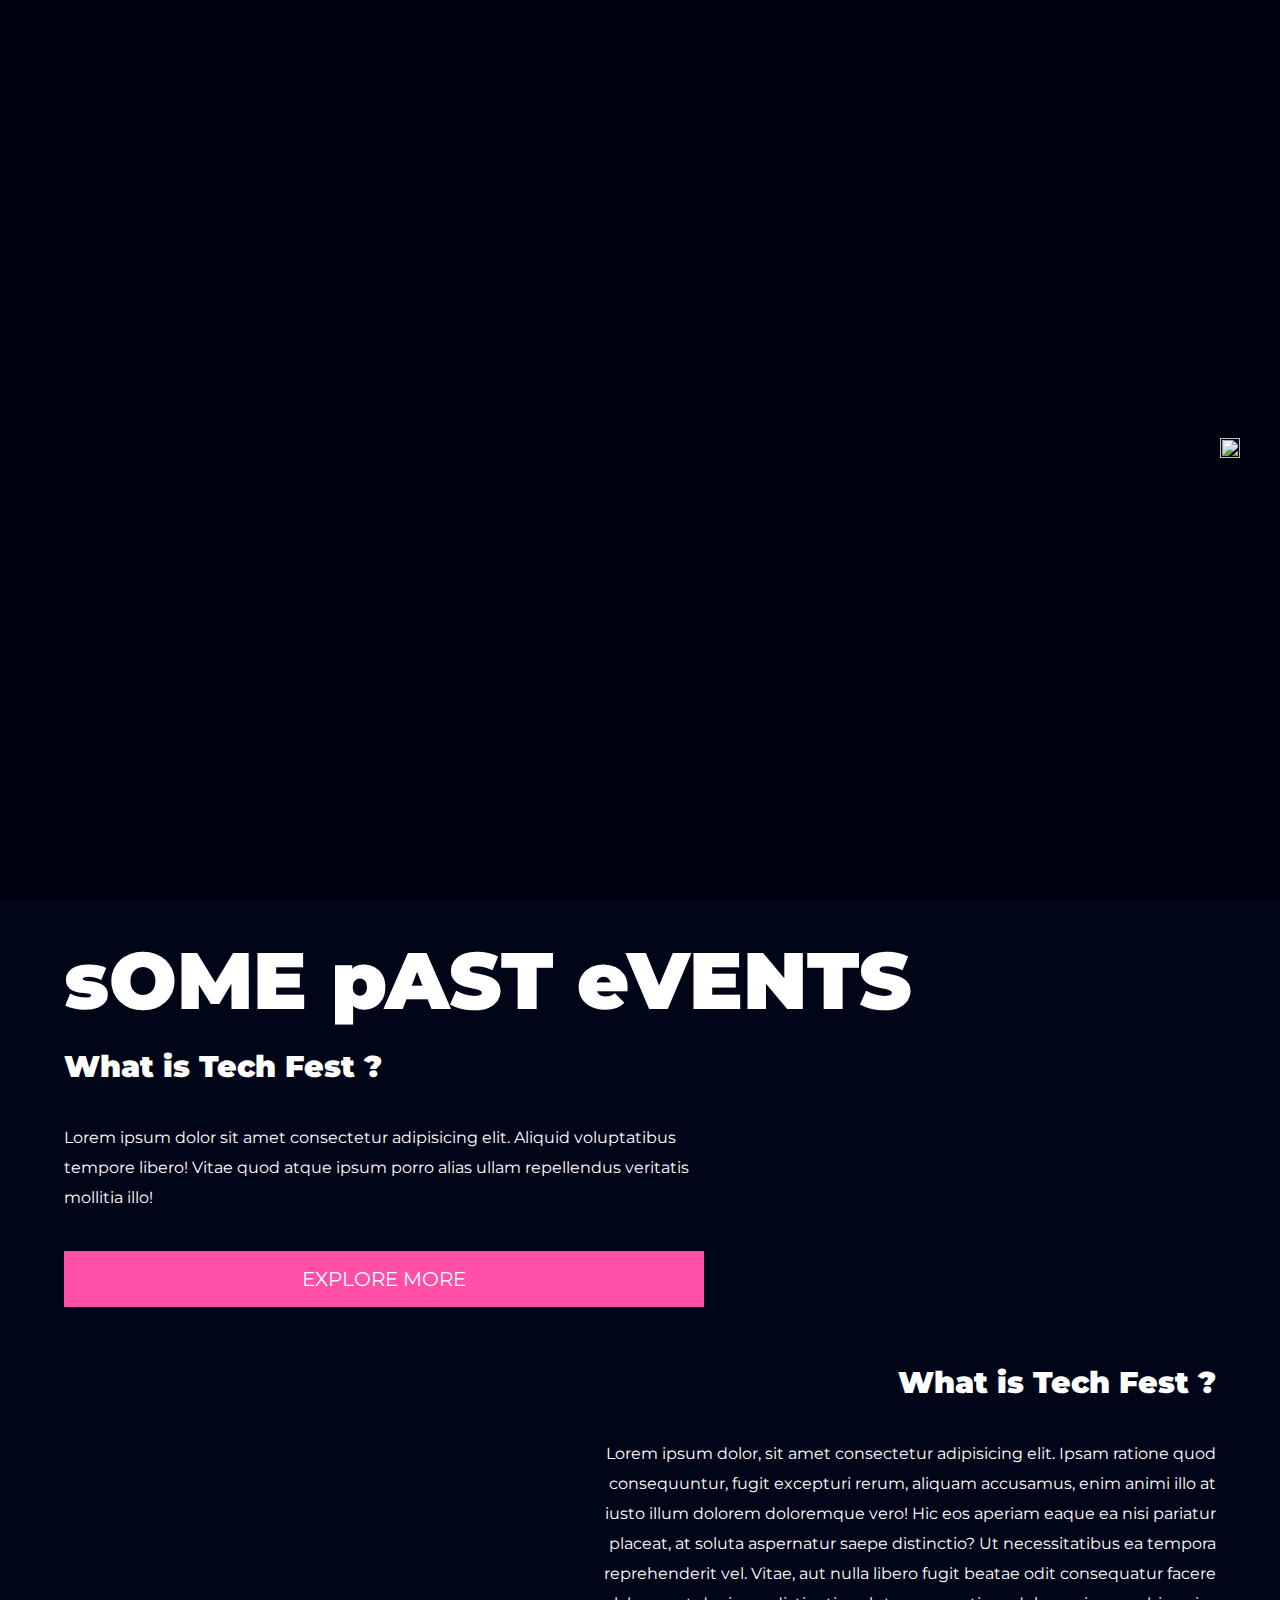
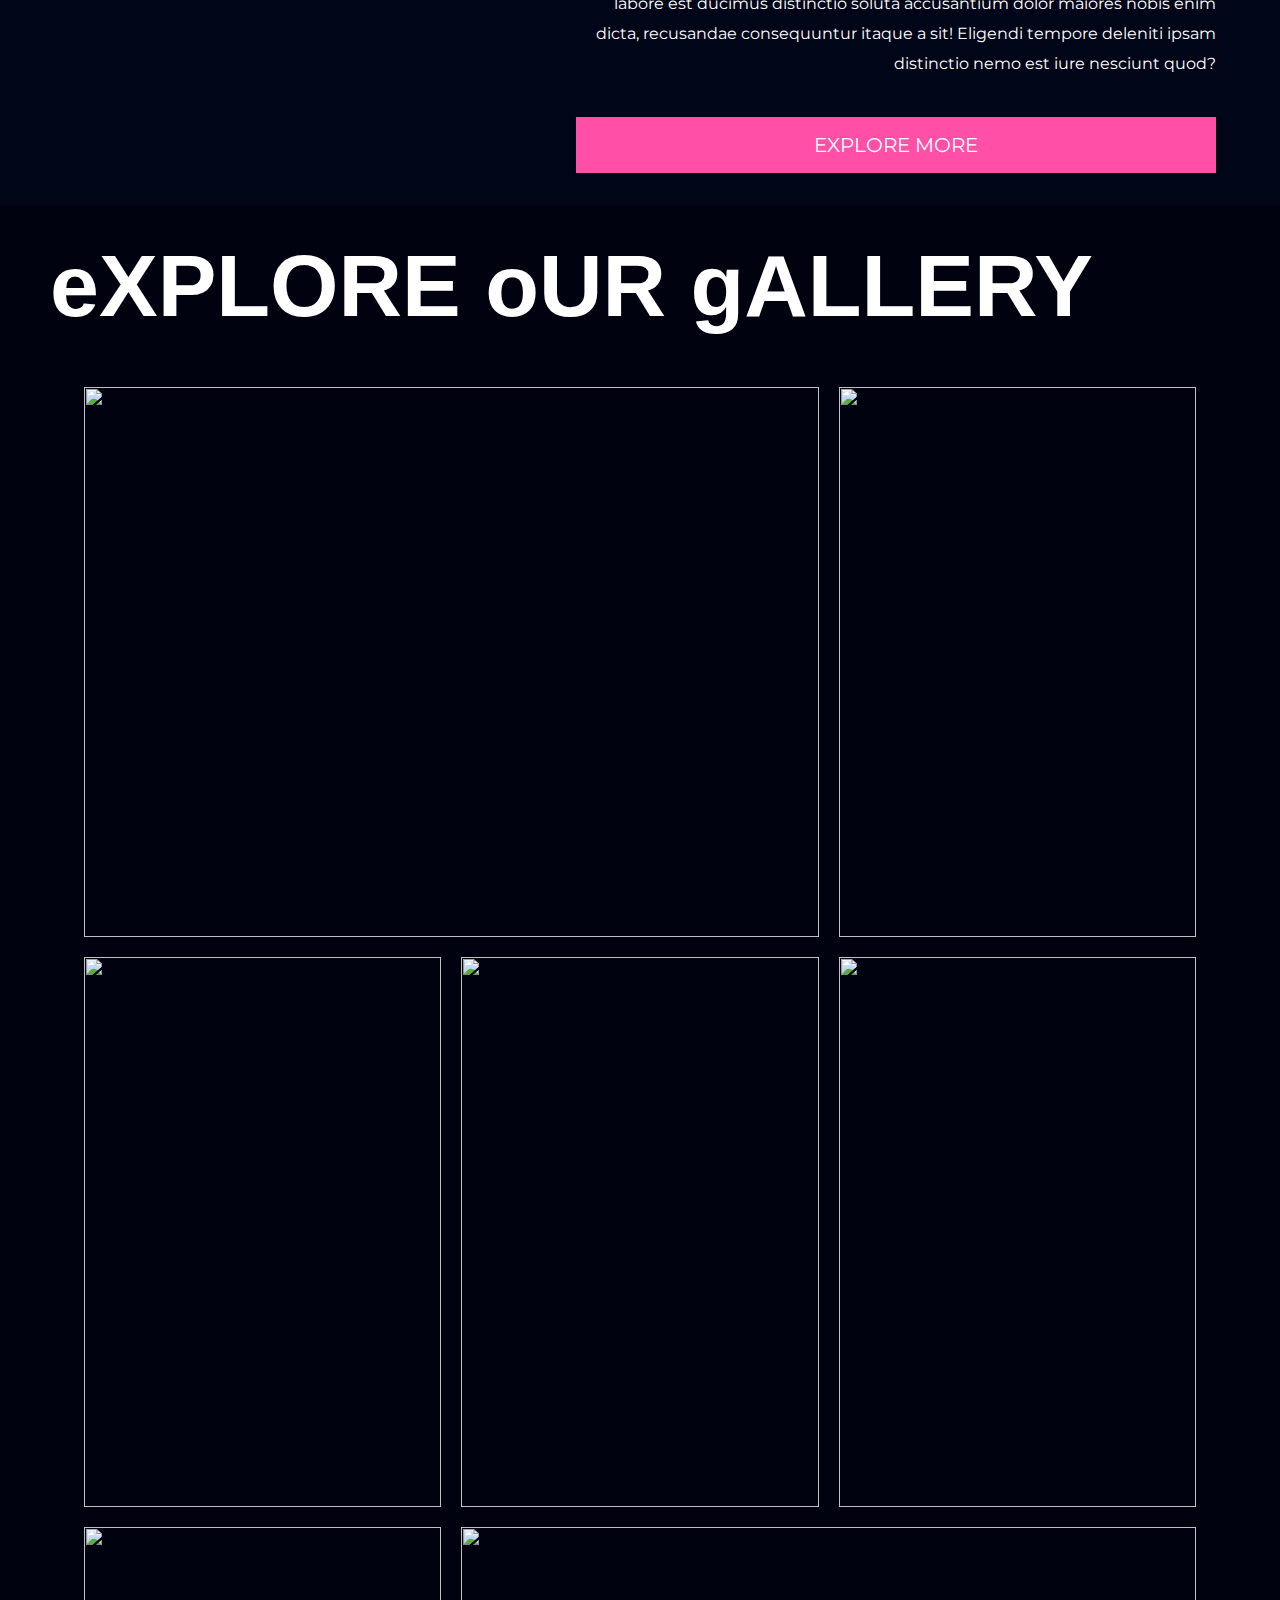
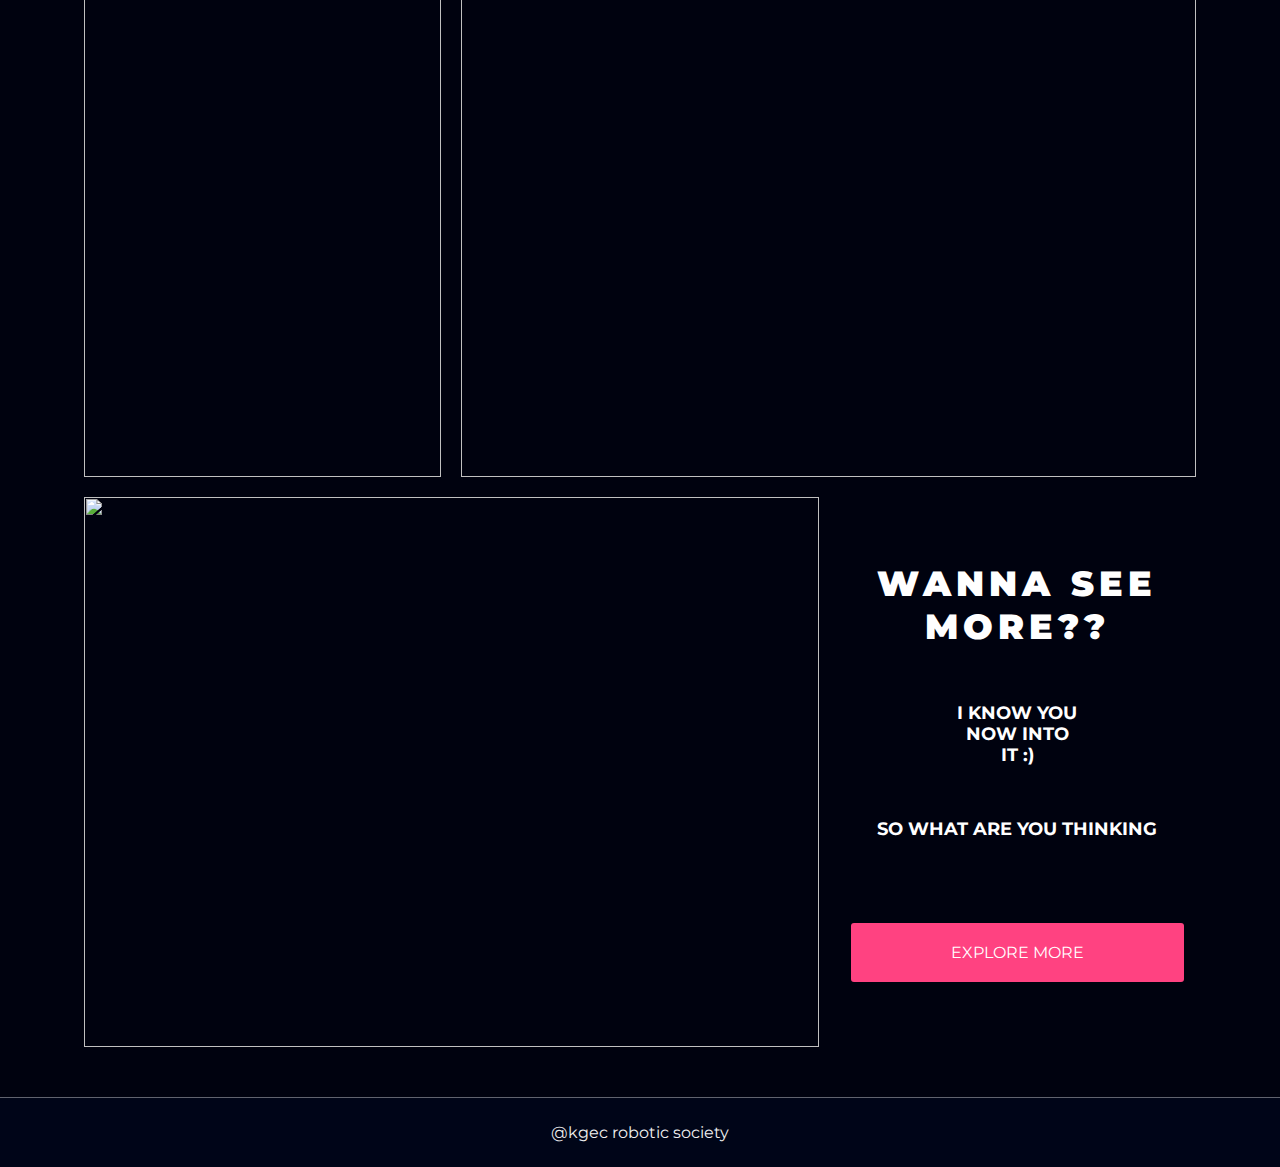
==== index.html @ 815d46ba "Fixed responsive issue, Button styling and footer" ====
<!DOCTYPE html>
<html lang="en">
  <head>
    <meta charset="UTF-8" />
    <meta http-equiv="X-UA-Compatible" content="IE=edge" />
    <meta name="viewport" content="width=device-width, initial-scale=1.0" />
    <link rel="stylesheet" href="./mid/style.css" />
    <!-- <link rel="stylesheet" href="../gallery/gallery.css" /> -->
    <link rel="stylesheet" href="./hero/hero.css" />
    <title>TechFest</title>
  </head>

  <body>
    <main>
      <section class="hero-container">
        <h1 class="hero-title hero-heading">TECHFEST</h1>
        <div class="hero-img-div">
          <img
            src="https://raw.githubusercontent.com/KGEC-Robotics-Society/assets/main/gallery/techfest-images/Image1.jpg"
            alt=""
          />
        </div>
        <div class="slider-text-container">
          <h1 class="slider-text hero-heading">
            <span>EXPLORATION</span><span>EXECUTI0N</span>
          </h1>
        </div>
      </section>
      <section class="tf-past-events">
        <header class="tf-past-events-header">sOME pAST eVENTS</header>
        <br />
        <div class="tf-past-events-box">
          <div class="tf-past-events-text-box">
            <div class="text-box-header">What is Tech Fest ?</div>
            <br /><br />
            <div class="text-box-write-up">
              Lorem ipsum dolor sit amet consectetur adipisicing elit. Aliquid
              voluptatibus tempore libero! Vitae quod atque ipsum porro alias
              ullam repellendus veritatis mollitia illo!
            </div>
            <br /><br />
            <div class="text-box-cta">
              <a href="">
                <button class="cta-btn">EXPLORE MORE</button>
              </a>
            </div>
          </div>
          <div class="tf-past-events-img parallax1">
            <img
              src="https://raw.githubusercontent.com/KGEC-Robotics-Society/assets/main/gallery/techfest-images/Image2.jpg"
              alt=""
            />
          </div>
        </div>
        <br /><br /><br />
        <div class="tf-past-events-box">
          <div class="tf-past-events-img parallax2">
            <img
              src="https://raw.githubusercontent.com/KGEC-Robotics-Society/assets/main/gallery/techfest-images/Image3.jpg"
              alt=""
            />
          </div>
          <br />
          <div class="tf-past-events-text-box right" id="align">
            <div class="text-box-header">What is Tech Fest ?</div>
            <br /><br />
            <div class="text-box-write-up">
              Lorem ipsum dolor, sit amet consectetur adipisicing elit. Ipsam
              ratione quod consequuntur, fugit excepturi rerum, aliquam
              accusamus, enim animi illo at iusto illum dolorem doloremque vero!
              Hic eos aperiam eaque ea nisi pariatur placeat, at soluta
              aspernatur saepe distinctio? Ut necessitatibus ea tempora
              reprehenderit vel. Vitae, aut nulla libero fugit beatae odit
              consequatur facere labore est ducimus distinctio soluta
              accusantium dolor maiores nobis enim dicta, recusandae
              consequuntur itaque a sit! Eligendi tempore deleniti ipsam
              distinctio nemo est iure nesciunt quod?
            </div>
            <br /><br />
            <div class="text-box-cta">
              <a href="">
                <button class="cta-btn">EXPLORE MORE</button>
              </a>
            </div>
          </div>
        </div>
      </section>
      <section class="tf-gallery-section">
        <h1 class="tf-gallery-heading">eXPLORE oUR gALLERY</h1>
        <div class="tf-gallery">
          <div class="tf-gallery-container" id="img1">
            <img
              src="https://github.com/KGEC-Robotics-Society/assets/blob/main/gallery/techfest-images/Image4.jpg?raw=true"
              alt=""
            />
          </div>
          <div class="tf-gallery-container">
            <img
              src="https://github.com/KGEC-Robotics-Society/assets/blob/main/gallery/techfest-images/Image5.jpg?raw=true"
              alt=""
            />
          </div>
          <div class="tf-gallery-container">
            <img
              src="https://github.com/KGEC-Robotics-Society/assets/blob/main/gallery/techfest-images/Image6.jpg?raw=true"
              alt=""
            />
          </div>
          <div class="tf-gallery-container">
            <img
              src="https://github.com/KGEC-Robotics-Society/assets/blob/main/gallery/techfest-images/image13.jpg?raw=true"
              alt=""
            />
          </div>
          <div class="tf-gallery-container">
            <img
              src="https://github.com/KGEC-Robotics-Society/assets/blob/main/gallery/techfest-images/Image3.jpg?raw=true"
              alt=""
            />
          </div>
          <div class="tf-gallery-container" id="img6">
            <img
              src="https://github.com/KGEC-Robotics-Society/assets/blob/main/gallery/techfest-images/image15.jpg?raw=true"
              alt=""
            />
          </div>
          <div class="tf-gallery-container" id="img7">
            <img
              src="https://github.com/KGEC-Robotics-Society/assets/blob/main/gallery/techfest-images/Image10.jpg?raw=true"
              alt=""
            />
          </div>
          <div class="tf-gallery-container" id="img8">
            <img
              src="https://github.com/KGEC-Robotics-Society/assets/blob/main/gallery/techfest-images/Image12.jpg?raw=true"
              alt=""
            />
          </div>
          <div class="tf-gallery-container" id="explore-more">
            <h2>WANNA SEE MORE??</h2>
            <p>I KNOW YOU<br />NOW INTO<br />IT :)</p>
            <p>SO WHAT ARE YOU THINKING</p>
            <a href="#">
              <button class="btn">EXPLORE MORE</button>
            </a>
            <!-- <a href="#" class="btn">EXPLORE MORE</a> -->
          </div>
        </div>
      </section>
      <footer>
        <div class="footer_content">@kgec robotic society</div>
      </footer>
    </main>
    <script>
      const tfBox = document.getElementById("align");

      function alignment(elem) {
        if (elem.matches) {
          tfBox.classList.remove("right");
        } else {
          tfBox.classList.add("right");
        }
      }

      elem = window.matchMedia("(max-width: 540px)");
      alignment(elem);
      elem.addListener(alignment);

      // parallax scrolling effect
      window.addEventListener("scroll", () => {
        const parallax1 = document.querySelector(".parallax1");
        const parallax2 = document.querySelector(".parallax2");
        // const parallax3 = document.querySelector(".parallax3");

        let scrollposition = window.pageYOffset;
        // console.log(scrollposition);

        parallax1.style.transform =
          "translateY(-" + scrollposition * 0.5 + "px)";

        parallax2.style.transform =
          "translateY(-" + scrollposition * 0.3 + "px)";
        // parallax3.style.transform =
        //   "translateY(-" + scrollposition * 0.8 + "px)";
      });
    </script>
  </body>
</html>
---- mid/style.css ----
@import url('https://fonts.googleapis.com/css2?family=Montserrat:ital,wght@0,100;0,200;0,300;0,400;0,500;0,600;0,700;0,800;0,900;1,100;1,200;1,300;1,400;1,500;1,600;1,700;1,800;1,900&display=swap');

*,
*::before,
*::after{
    margin: 0;
    padding: 0;
    box-sizing: border-box;
    font-family: 'Montserrat', sans-serif;
    -webkit-tap-highlight-color: transparent;

}


.tf-past-events{
    display: flex;
    flex-direction: column;
    justify-content: center;
    align-items: center;
    background-color: rgb(0, 5, 24);
    padding: 2rem;
}

.tf-past-events-header{
    font-size: 5rem;
    align-self: flex-start;
    color: #ffffff;
    font-weight: 900;
    margin-left: 2rem;
}

.tf-past-events-box{
    display: flex;
    justify-content: space-between;
    align-items: flex-start;
    width: 100%;
    height: 100%;
}

.tf-past-events-img img{
    width: 85%;
    margin-left:2rem ;
    transform: translateY(50vh);
}
.image2{
    transform: translateY(50vh);
}


.tf-past-events-text-box{
    margin:0 2rem;
    display: flex;
    flex-direction: column;
    justify-content: flex-start;
    width: 50vw;
    
}

.text-box-header{
    color: #ffffff;
    font-size: 30px;
    font-weight: 900;
}

.text-box-write-up{
    width: 100%;
    font-size: 16px;
    color: #ffffff;
    line-height: 30px;

}

.cta-btn{
    width: 100%;
    height: 3.5rem;
    background-color: #ff4fa7;
    outline: none;
    border: none;
    cursor: pointer;
    color: #ffffff;
    font-size: 20px;
    transition: 0.3s;
    z-index: 1000;
}
.cta-btn:hover{
    background-color: #f0f0f0;
    color: #01071d;
    
}

.right{
    text-align: end;
}


@media screen and (max-width:1023px) {
    .tf-past-events-box{
        flex-wrap: wrap;
    }
    .tf-past-events-text-box{
        width: 70vw;
    }
}

@media screen and (max-width:540px) {
    .tf-past-events-img img{
        width: 70vw;        
    }
    .tf-past-events-header{
        font-size: 3rem;
    }
    .text-box-header{
        font-size: 30px;
    }
    .text-box-write-up{
        font-size: 20px;
        width: 100%;
    }
    .cta-btn{
        font-size: 16px;
    }
    .tf-past-events-header{
        margin-left: 5px;
    }
    .tf-past-events-text-box{
        margin:2rem  5px;
        padding: 0;
    }
    
.tf-past-events-img img{
    transform: translateY(100vh);
}
.image2{
    transform: translateY(-100vh);
}
    .tf-past-events-img img{
        width:90%;
        margin-left:5px ;
    }
    .right{
        text-align: end;
        margin-right: 15px;
        
    }
}

/* gallery section */

/* * {
    margin: 0;
    padding: 0;
    box-sizing: border-box;
    background-color: black;
}

body {
    margin: 0;
    padding: 0;
    position: relative;
} */

.gallery_section{
   
    /* transform: translateY(-7rem); */
    padding-top: 3rem;
    background-color: rgb(0, 5, 24);
}

/* .tf-gallery-heading {
   margin-left: 5.5rem;
   text-align: left;
} */

.tf-gallery-heading {
    justify-content: center;
    color: white;
    font-size: 5.5rem;
    text-align: left;
    padding: 30px 50px 0px;
    font-family: sans-serif;
    letter-spacing: normal;
    font-weight: 900;
}

.tf-gallery {
    margin: 0 auto;
    width: 100%;
    max-width: 90%;
    padding: 50px 20px;
    display: grid;
    grid-template-columns: repeat(auto-fit, minmax(330px, 1fr));
    grid-auto-rows: 550px;
    grid-auto-flow: dense;
    grid-gap: 20px;
    overflow: hidden;

}

.tf-gallery-container {
    position: relative;
}

.tf-gallery .tf-gallery-container {
    overflow: hidden;
}

.tf-gallery .tf-gallery-container img {
    width: 100%;
    height: 100%;
    object-fit: cover;
    transition: all 0.5s ease-in-out;
}

.tf-gallery .tf-gallery-container:hover img {
    transform: scale(1.04);
}



#explore-more {
    display: flex;
    justify-content: center;
    align-items: center;
    color: white;
    flex-direction: column;
    font-family: sans-serif;
    margin: auto;
}

#explore-more h2 {
    letter-spacing: 5px;
    font-weight: 900;
    font-size: 2.2rem;
    text-align: center;
}

#explore-more p {
    text-align: center;
    padding: 15% 0 0;
    font-size: 1.1rem;
    font-weight: bold;
}

#explore-more .btn {
    color: white;
    background-color: rgb(255, 66, 129);
    text-decoration: none;
    padding: 20px 100px;
    margin-top: 25%;
    transition: all 0.3s ease;
    font-size: 1rem;
    border: none;
    border-radius: 3px;
}

#explore-more .btn:hover {
    background-color: rgb(202, 49, 100);
    
}

@media (min-width: 1100px) {
    #img1 {
        grid-column-start: 1;
        grid-column-end: 3;
    }

    #img7 {
        grid-column-start: 2;
        grid-column-end: 4;
    }

    #img8 {
        grid-column-start: 1;
        grid-column-end: 3;
    }
}



@media (max-width: 1099px) and (min-width: 800px) {

    #img1,
    #img6,
    #img7,
    #img8,
    #explore-more {
        grid-column-start: 1;
        grid-column-end: 3;
    }
}

@media (max-width: 1200px) {
    .tf-gallery-heading {
        font-size: 3.5rem;
    }
}

@media (max-width: 1100px ) {
    /* .tf-gallery {
        grid-template-columns: repeat(auto-fit, minmax(250px, 1fr));
    } */


    /* #explore-more{
        grid-column-start: 1;
        grid-column-end: 3;
    } */
}

@media (max-width: 1000px) {
    /* .tf-gallery {
        grid-template-columns: repeat(auto-fit, minmax(200px, 1fr));
    } */
    /* #img1 {
        grid-column-start: 1;
        grid-column-end: 4;
    }

    #img7 {
        grid-column-start: 1;
        grid-column-end: 4;
    }

    #img8 {
        grid-column-start: 1;
        grid-column-end: 4;
    } */
}

@media (max-width: 768px) {



    .tf-gallery-heading {
        font-size: 2.5rem;
    }
}
@media (max-width: 420px){
    .tf-gallery{
        grid-template-columns: repeat(auto-fit, minmax(250px, 1fr));
    }
    #explore-more h2 {
        font-size: 2.0rem;
    }
    
    #explore-more p {
        font-size: 0.9rem;
    }
    
    #explore-more .btn {
        padding: 15px 40px;
        font-size: 16px;
    }
}

footer{
    background-color: rgb(0, 5, 24);
    color: #f0f0f0;
    text-align: center;
    height: 70px;
    align-items: center;
    display: flex;
    justify-content: center;
    border-top: 1px solid #f0f0f066;
}
---- gallery/gallery.css ----
* {
    margin: 0;
    padding: 0;
    box-sizing: border-box;
}

body {
    margin: 0;
    padding: 0;
    position: relative;
    background-color: #00020f;
}

.tf-gallery-heading {
    justify-content: center;
    color: white;
    font-size: 5.5rem;
    text-align: center;
    padding: 30px 50px 0px;
    font-family: sans-serif;
    letter-spacing: 13px;
    font-weight: 900;
}

.tf-gallery {
    margin: 0 auto;
    width: 100%;
    max-width: 90%;
    padding: 50px 20px;
    display: grid;
    grid-template-columns: repeat(auto-fit, minmax(330px, 1fr));
    grid-auto-rows: 550px;
    grid-auto-flow: dense;
    grid-gap: 20px;
    overflow: hidden;

}

.tf-gallery-container {
    position: relative;
}

.tf-gallery .tf-gallery-container {}

.tf-gallery .tf-gallery-container img {
    width: 100%;
    height: 100%;
    object-fit: cover;
    transition: all 0.5s ease;
}

.tf-gallery .tf-gallery-container:hover img {
    transform: scale(1.03);
}



#explore-more {
    display: flex;
    justify-content: center;
    align-items: center;
    color: white;
    flex-direction: column;
    font-family: sans-serif;
    margin: auto;
}

#explore-more h2 {
    letter-spacing: 5px;
    font-weight: 900;
    font-size: 2.2rem;
    text-align: center;
}

#explore-more p {
    text-align: center;
    padding: 15% 0 0;
    font-size: 1.1rem;
    font-weight: bold;
}

#explore-more .btn {
    color: white;
    background-color: rgb(255, 66, 129);
    text-decoration: none;
    padding: 20px 100px;
    margin-top: 25%;
    border-radius: 3px;
    transition: all 0.5s ease;
}

#explore-more .btn:hover {
    background-color: rgb(202, 49, 100);
}

@media (min-width: 1100px) {
    #img1 {
        grid-column-start: 1;
        grid-column-end: 3;
    }

    #img7 {
        grid-column-start: 2;
        grid-column-end: 4;
    }

    #img8 {
        grid-column-start: 1;
        grid-column-end: 3;
    }
}



@media (max-width: 1099px) and (min-width: 800px) {

    #img1,
    #img6,
    #img7,
    #img8,
    #explore-more {
        grid-column-start: 1;
        grid-column-end: 3;
    }
}

@media (max-width: 1200px) {
    .tf-gallery-heading {
        font-size: 3.5rem;
    }
}

@media (max-width: 1100px ) {
    /* .tf-gallery {
        grid-template-columns: repeat(auto-fit, minmax(250px, 1fr));
    } */


    /* #explore-more{
        grid-column-start: 1;
        grid-column-end: 3;
    } */
}

@media (max-width: 1000px) {
    /* .tf-gallery {
        grid-template-columns: repeat(auto-fit, minmax(200px, 1fr));
    } */
    /* #img1 {
        grid-column-start: 1;
        grid-column-end: 4;
    }

    #img7 {
        grid-column-start: 1;
        grid-column-end: 4;
    }

    #img8 {
        grid-column-start: 1;
        grid-column-end: 4;
    } */
}

@media (max-width: 768px) {



    .tf-gallery-heading {
        font-size: 2.5rem;
    }
}
---- hero/hero.css ----
@import url("https://fonts.googleapis.com/css2?family=Montserrat:ital,wght@0,200;0,300;0,400;0,500;0,600;0,700;0,800;0,900;1,100&display=swap");
*,
*::before,
*::after {
  margin: 0;
  padding: 0;
  -webkit-box-sizing: border-box;
          box-sizing: border-box;
  -webkit-tap-highlight-color: transparent;
}

body {
  font-family: "Montserrat", sans-serif;
  font-size: 16px;
  background-color: #00020f;
  color: #fff;
  min-height: 100vh;
  width: 100%;
}

.hero-container {
  min-height: 100vh;
  padding: 40px;
  display: -webkit-box;
  display: -ms-flexbox;
  display: flex;
  -webkit-box-align: center;
      -ms-flex-align: center;
          align-items: center;
  position: relative;
  z-index: 1;
  overflow: hidden;
}

.hero-img-div {
  max-width: 924px;
  margin-left: auto;
}

.hero-img-div img {
  width: 100%;
  height: 100%;
  -o-object-fit: cover;
     object-fit: cover;
}

.hero-title {
  width: 0;
  overflow: hidden;
  position: absolute;
  left: 40px;
  z-index: 5;
  font-size: 12vw;
  font-weight: 800;
  letter-spacing: 8px;
  -webkit-animation: animate 6s forwards;
          animation: animate 6s forwards;
  text-align: left;
}

@-webkit-keyframes animate {
  100% {
    width: 100%;
  }
}

@keyframes animate {
  100% {
    width: 100%;
  }
}

.slider-text-container {
  display: inline-block;
  position: absolute;
  bottom: 40px;
  left: 0;
  overflow: hidden;
}

.slider-text {
  -webkit-transform: translateX(-100%);
          transform: translateX(-100%);
  width: 100%;
  font-size: 10vw;
  font-weight: 800;
  letter-spacing: 8px;
  color: transparent;
  -webkit-text-stroke: 2px #a1a2a7;
  -webkit-animation: textSlider 8s linear infinite;
          animation: textSlider 8s linear infinite;
  -webkit-animation-delay: 4s;
          animation-delay: 4s;
  display: inline-block;
}

.slider-text > * {
  font-family: Arial, Helvetica, sans-serif;
}

.slider-text span:first-child {
  margin-right: 72px;
}

@-webkit-keyframes textSlider {
  0% {
    -webkit-transform: translateX(-100%);
            transform: translateX(-100%);
  }
  100% {
    -webkit-transform: translateX(100%);
            transform: translateX(100%);
  }
}

@keyframes textSlider {
  0% {
    -webkit-transform: translateX(-100%);
            transform: translateX(-100%);
  }
  100% {
    -webkit-transform: translateX(100%);
            transform: translateX(100%);
  }
}

@media only screen and (max-width: 768px) {
  .hero-img-div {
    position: absolute;
    top: 0;
    left: 0;
    width: 100%;
    height: 100%;
  }
}

@media only screen and (max-width: 548px) {
  .hero-title {
    left: 24px;
  }
}
/*# sourceMappingURL=hero.css.map */
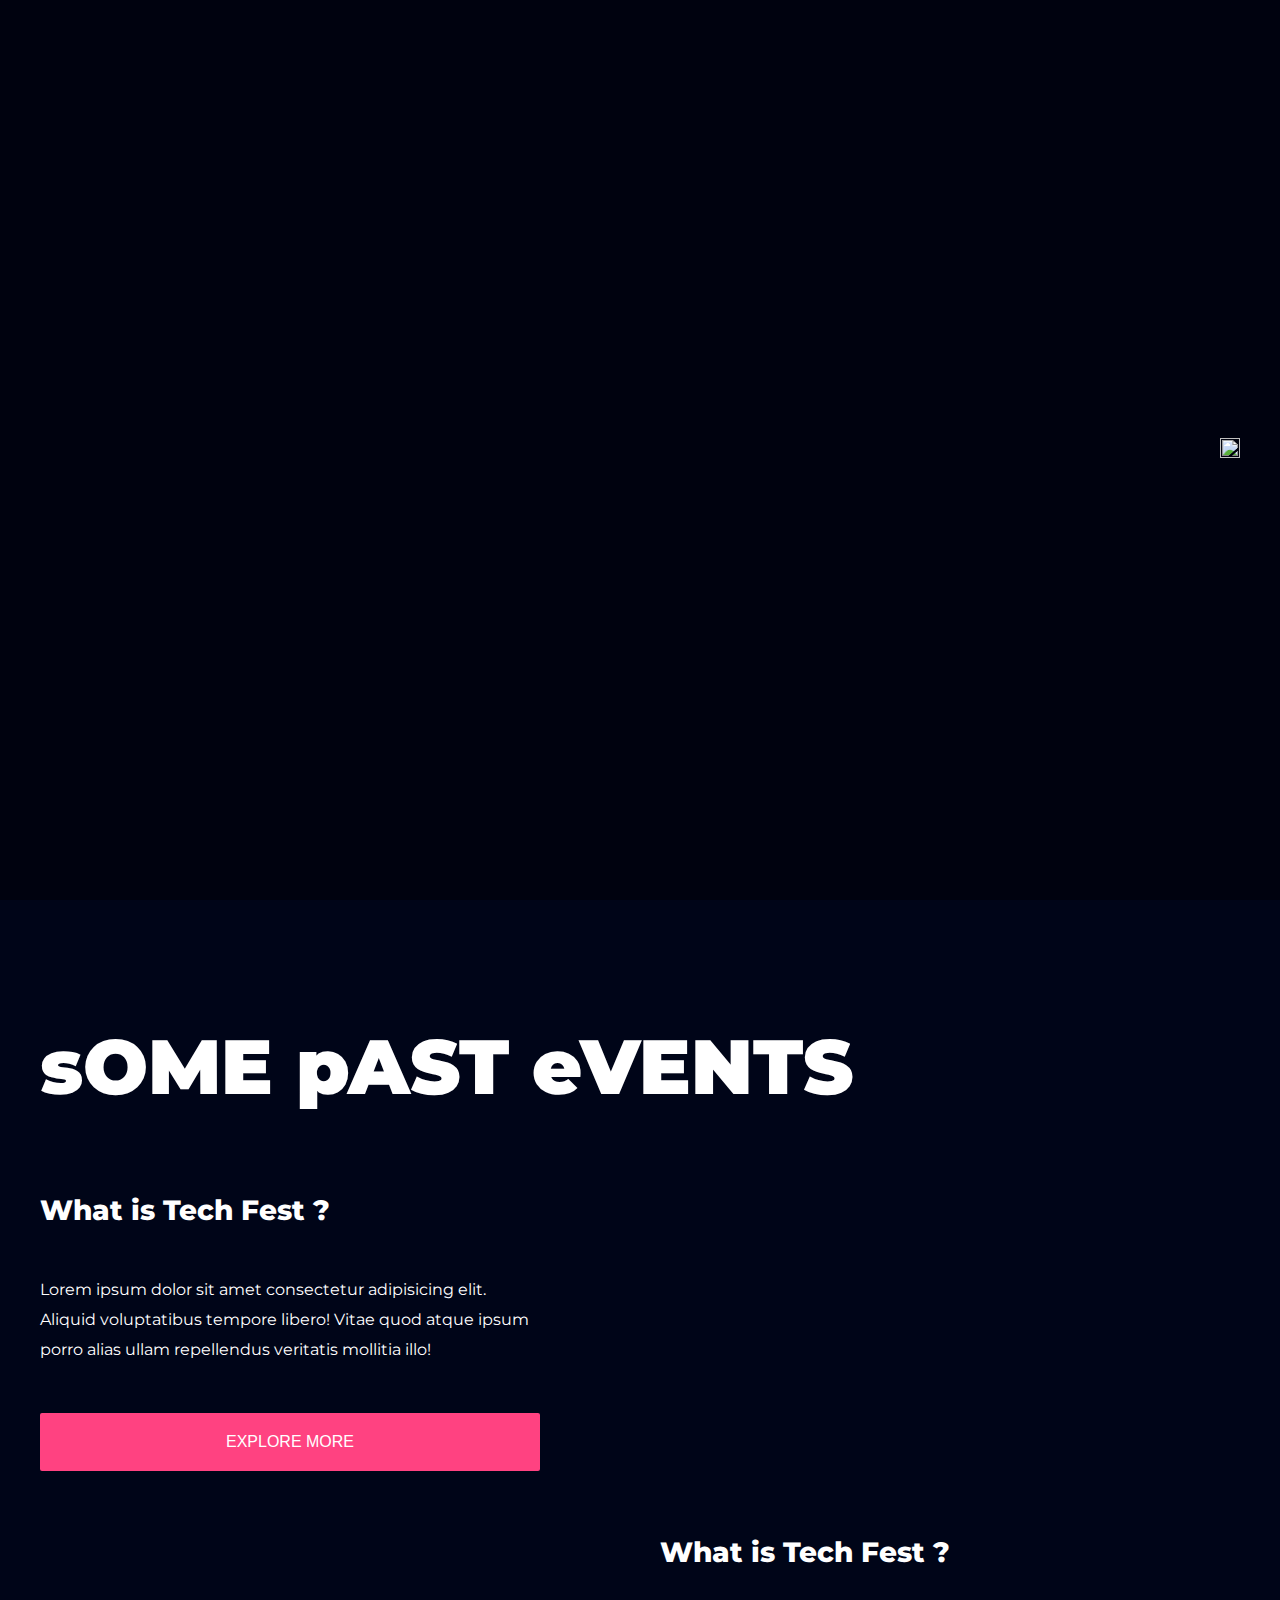
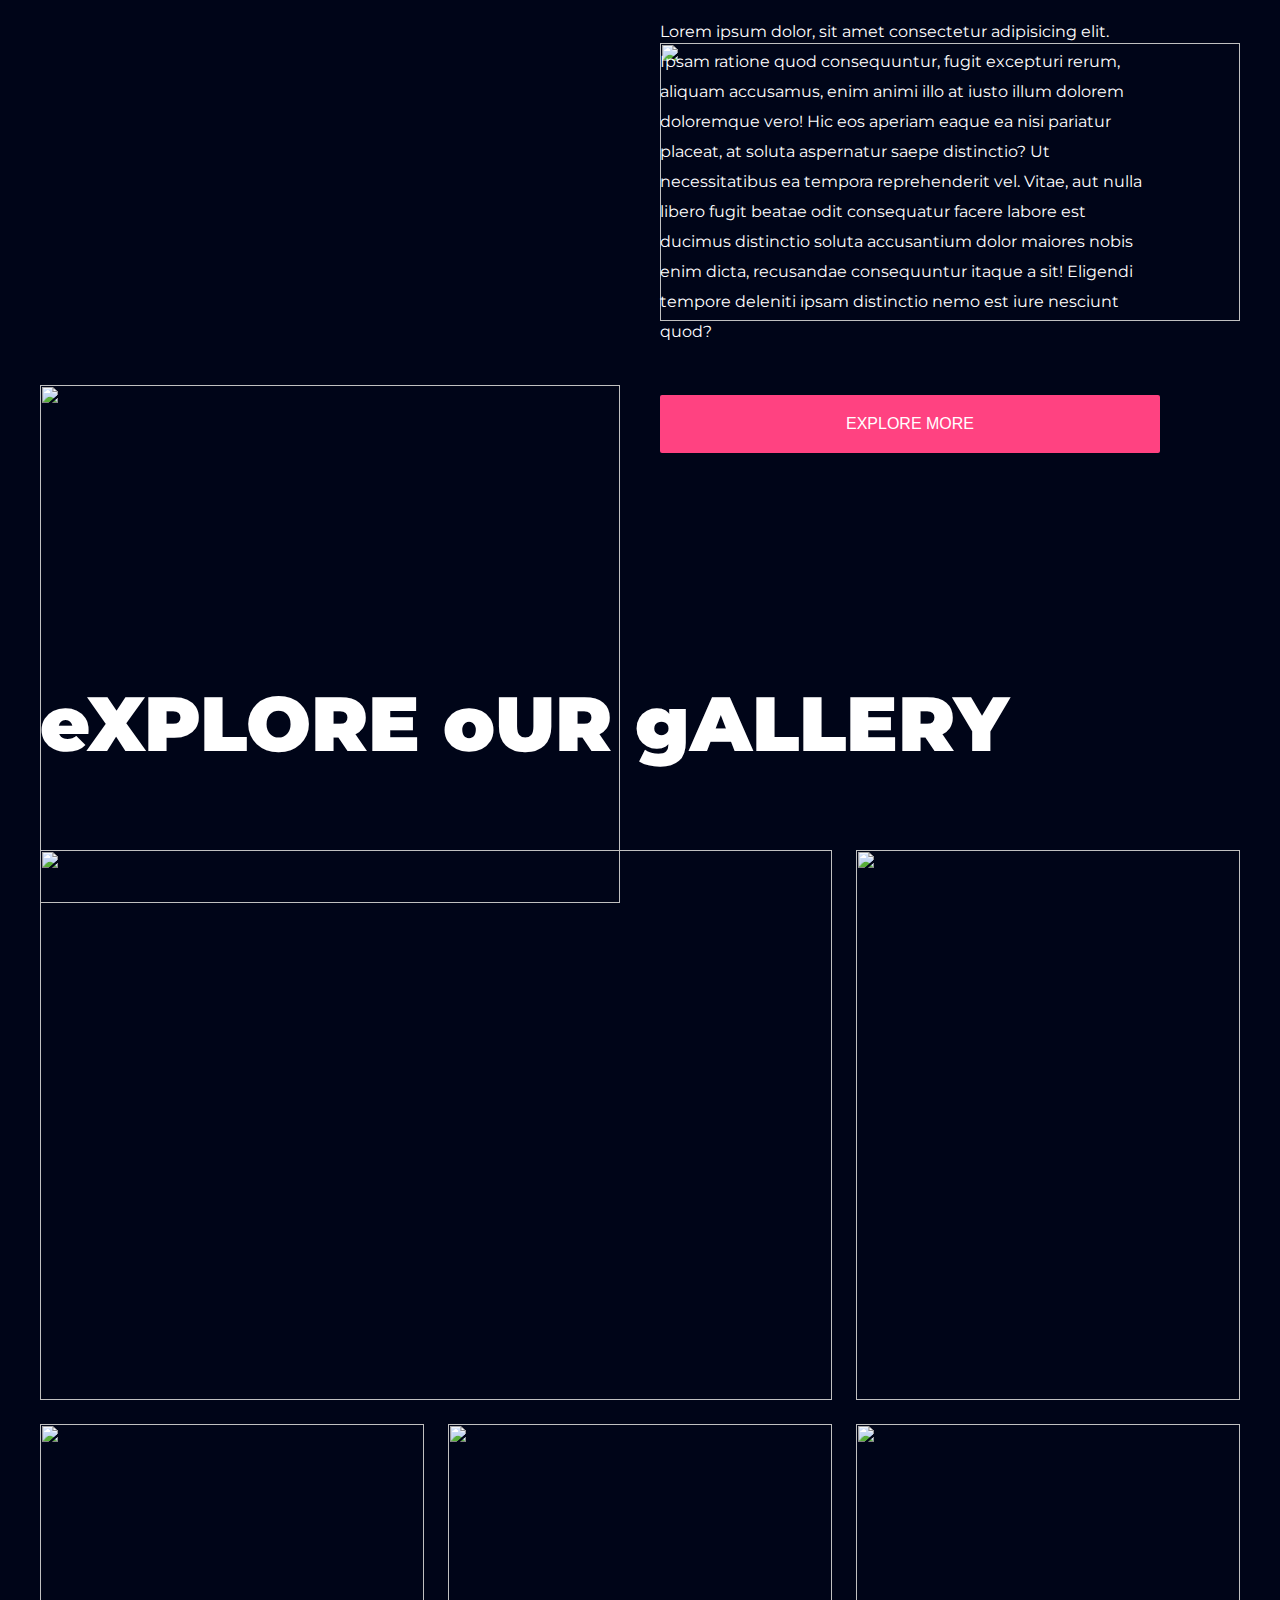
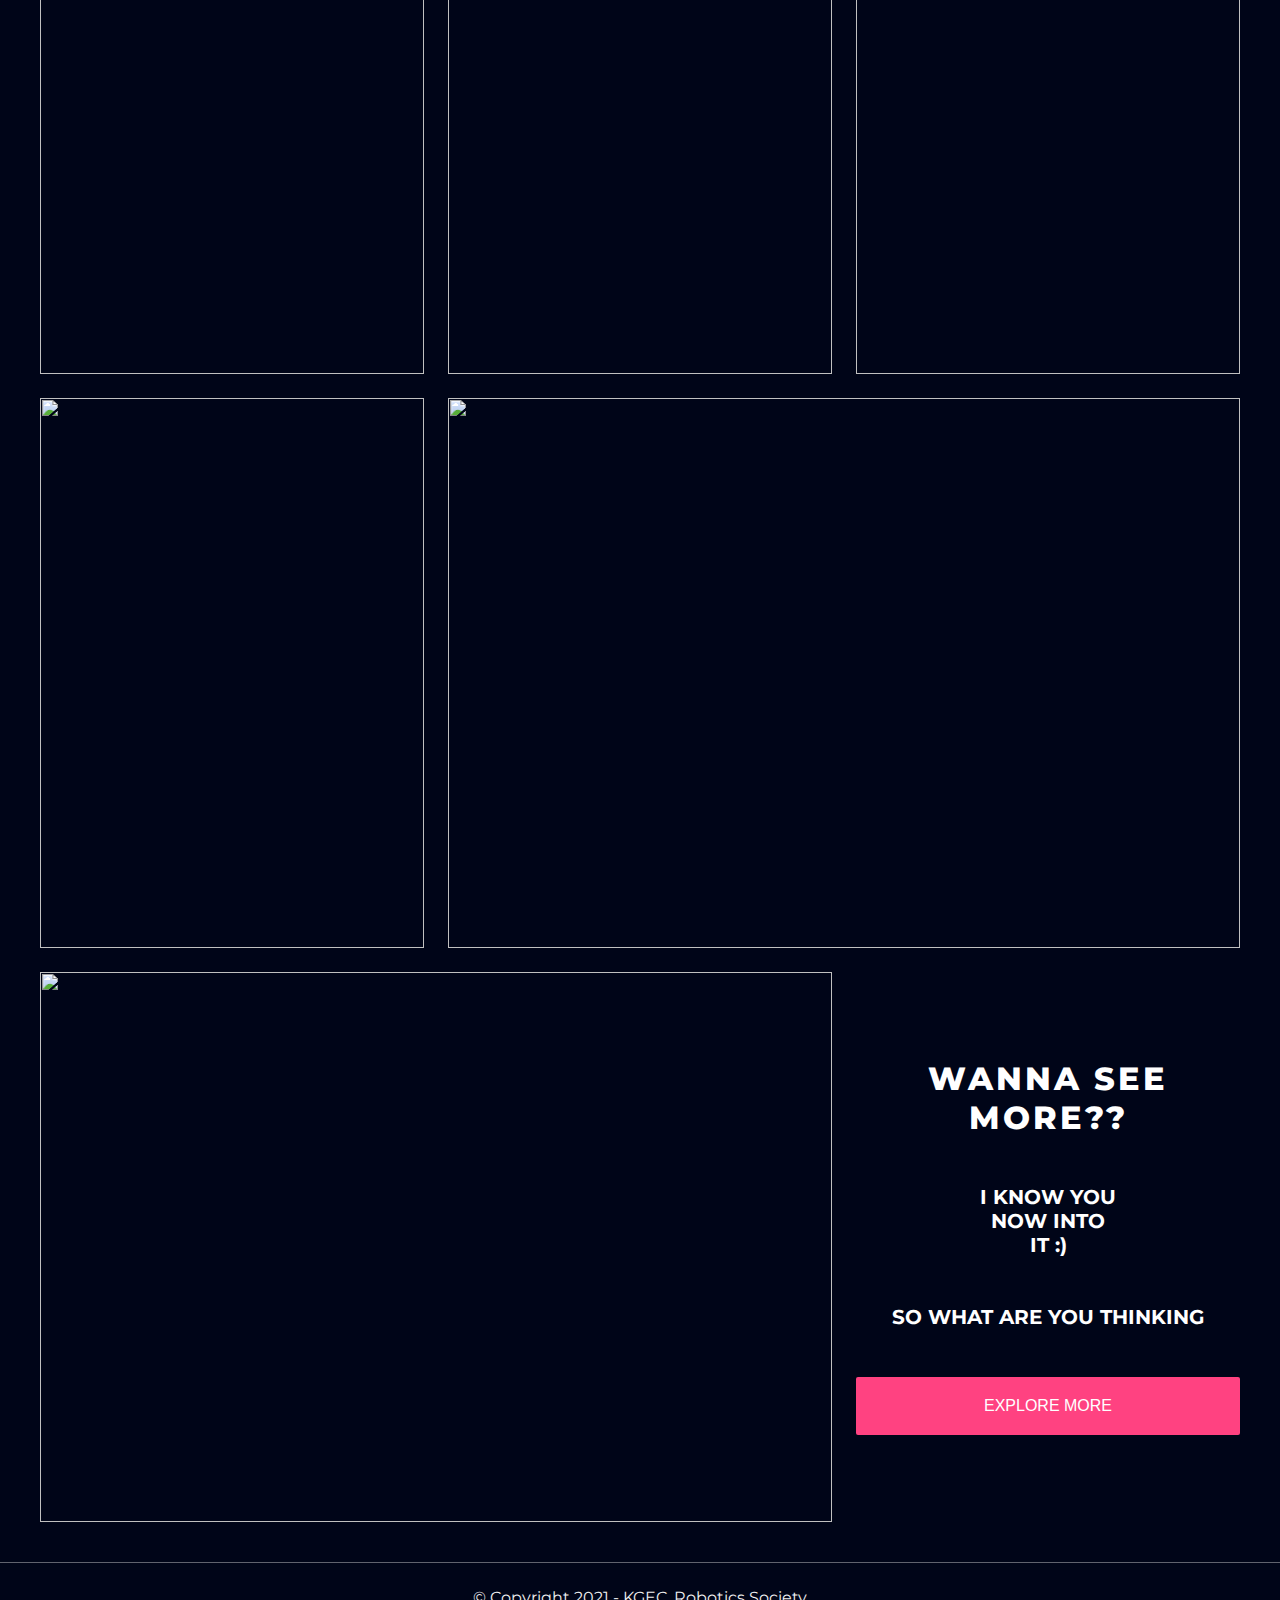
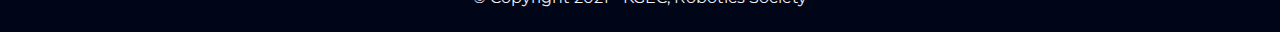
==== commit 996f63c5: "Fixed some design issues" ====
--- a/index.html
+++ b/index.html
@@ -28,20 +28,17 @@
       </section>
       <section class="tf-past-events">
         <header class="tf-past-events-header">sOME pAST eVENTS</header>
-        <br />
         <div class="tf-past-events-box">
           <div class="tf-past-events-text-box">
             <div class="text-box-header">What is Tech Fest ?</div>
-            <br /><br />
             <div class="text-box-write-up">
               Lorem ipsum dolor sit amet consectetur adipisicing elit. Aliquid
               voluptatibus tempore libero! Vitae quod atque ipsum porro alias
               ullam repellendus veritatis mollitia illo!
             </div>
-            <br /><br />
             <div class="text-box-cta">
-              <a href="">
-                <button class="cta-btn">EXPLORE MORE</button>
+              <a href="#">
+                <button class="btn cta-btn btn-primary">EXPLORE MORE</button>
               </a>
             </div>
           </div>
@@ -52,7 +49,6 @@
             />
           </div>
         </div>
-        <br /><br /><br />
         <div class="tf-past-events-box">
           <div class="tf-past-events-img parallax2">
             <img
@@ -60,10 +56,8 @@
               alt=""
             />
           </div>
-          <br />
           <div class="tf-past-events-text-box right" id="align">
             <div class="text-box-header">What is Tech Fest ?</div>
-            <br /><br />
             <div class="text-box-write-up">
               Lorem ipsum dolor, sit amet consectetur adipisicing elit. Ipsam
               ratione quod consequuntur, fugit excepturi rerum, aliquam
@@ -76,10 +70,9 @@
               consequuntur itaque a sit! Eligendi tempore deleniti ipsam
               distinctio nemo est iure nesciunt quod?
             </div>
-            <br /><br />
             <div class="text-box-cta">
-              <a href="">
-                <button class="cta-btn">EXPLORE MORE</button>
+              <a href="#">
+                <button class="btn cta-btn btn-primary">EXPLORE MORE</button>
               </a>
             </div>
           </div>
@@ -141,14 +134,16 @@
             <p>I KNOW YOU<br />NOW INTO<br />IT :)</p>
             <p>SO WHAT ARE YOU THINKING</p>
             <a href="#">
-              <button class="btn">EXPLORE MORE</button>
+              <button class="btn cta-btn btn-primary">EXPLORE MORE</button>
             </a>
             <!-- <a href="#" class="btn">EXPLORE MORE</a> -->
           </div>
         </div>
       </section>
       <footer>
-        <div class="footer_content">@kgec robotic society</div>
+        <div class="footer_content">
+          © Copyright 2021 - KGEC, Robotics Society
+        </div>
       </footer>
     </main>
     <script>
--- a/mid/style.css
+++ b/mid/style.css
@@ -1,147 +1,123 @@
-@import url('https://fonts.googleapis.com/css2?family=Montserrat:ital,wght@0,100;0,200;0,300;0,400;0,500;0,600;0,700;0,800;0,900;1,100;1,200;1,300;1,400;1,500;1,600;1,700;1,800;1,900&display=swap');
+@import url("https://fonts.googleapis.com/css2?family=Montserrat:ital,wght@0,100;0,200;0,300;0,400;0,500;0,600;0,700;0,800;0,900;1,100;1,200;1,300;1,400;1,500;1,600;1,700;1,800;1,900&display=swap");
 
 *,
 *::before,
-*::after{
-    margin: 0;
+*::after {
+  margin: 0;
+  padding: 0;
+  box-sizing: border-box;
+  -webkit-tap-highlight-color: transparent;
+  outline: none;
+}
+
+body {
+  font-size: 16px;
+  font-family: "Montserrat", sans-serif;
+}
+
+button {
+  border: none;
+  cursor: pointer;
+}
+
+.tf-past-events {
+  display: flex;
+  flex-direction: column;
+  background-color: rgb(0, 5, 24);
+  padding: 40px;
+}
+
+.tf-past-events-header {
+  justify-content: center;
+  color: #fff;
+  font-size: 4.8rem;
+  text-align: left;
+  padding-block: 16px;
+  margin-block: 64px;
+  letter-spacing: normal;
+  font-weight: 900;
+}
+
+.tf-past-events-box {
+  display: grid;
+  grid-template-columns: repeat(2, 1fr);
+  width: 100%;
+  height: 100%;
+  gap: 40px;
+  margin-bottom: 64px;
+}
+
+.tf-past-events-img img {
+  width: 100%;
+  height: 100%;
+  max-width: 800px;
+  transform: translateY(50vh);
+}
+.image2 {
+  transform: translateY(50vh);
+}
+
+.tf-past-events-text-box {
+  display: flex;
+  flex-direction: column;
+  gap: 48px;
+  max-width: 500px;
+  z-index: 5;
+}
+
+.text-box-header {
+  color: #fff;
+  font-size: 28px;
+  font-weight: 800;
+}
+
+.text-box-write-up {
+  width: 100%;
+  font-size: 16px;
+  color: #fff;
+  line-height: 30px;
+}
+
+.btn-primary {
+  color: white;
+  background-color: rgb(255, 66, 129);
+  text-decoration: none;
+  padding: 20px;
+  font-size: 1rem;
+  border: none;
+  border-radius: 2px;
+  width: 100%;
+  transition: background-color 250ms ease;
+  z-index: 1000;
+}
+.btn-primary:hover {
+  background-color: rgb(244, 52, 116);
+}
+
+@media screen and (max-width: 548px) {
+  .tf-past-events-header {
+    font-size: 3rem;
+  }
+  .text-box-header {
+    font-size: 24px;
+  }
+  .text-box-write-up {
+    width: 100%;
+  }
+  .cta-btn {
+    font-size: 16px;
+  }
+  .tf-past-events-text-box {
+    margin: 2rem 0;
     padding: 0;
-    box-sizing: border-box;
-    font-family: 'Montserrat', sans-serif;
-    -webkit-tap-highlight-color: transparent;
-
-}
-
-
-.tf-past-events{
-    display: flex;
-    flex-direction: column;
-    justify-content: center;
-    align-items: center;
-    background-color: rgb(0, 5, 24);
-    padding: 2rem;
-}
-
-.tf-past-events-header{
-    font-size: 5rem;
-    align-self: flex-start;
-    color: #ffffff;
-    font-weight: 900;
-    margin-left: 2rem;
-}
-
-.tf-past-events-box{
-    display: flex;
-    justify-content: space-between;
-    align-items: flex-start;
-    width: 100%;
-    height: 100%;
-}
-
-.tf-past-events-img img{
-    width: 85%;
-    margin-left:2rem ;
-    transform: translateY(50vh);
-}
-.image2{
-    transform: translateY(50vh);
-}
-
-
-.tf-past-events-text-box{
-    margin:0 2rem;
-    display: flex;
-    flex-direction: column;
-    justify-content: flex-start;
-    width: 50vw;
-    
-}
-
-.text-box-header{
-    color: #ffffff;
-    font-size: 30px;
-    font-weight: 900;
-}
-
-.text-box-write-up{
-    width: 100%;
-    font-size: 16px;
-    color: #ffffff;
-    line-height: 30px;
-
-}
-
-.cta-btn{
-    width: 100%;
-    height: 3.5rem;
-    background-color: #ff4fa7;
-    outline: none;
-    border: none;
-    cursor: pointer;
-    color: #ffffff;
-    font-size: 20px;
-    transition: 0.3s;
-    z-index: 1000;
-}
-.cta-btn:hover{
-    background-color: #f0f0f0;
-    color: #01071d;
-    
-}
-
-.right{
-    text-align: end;
-}
-
-
-@media screen and (max-width:1023px) {
-    .tf-past-events-box{
-        flex-wrap: wrap;
-    }
-    .tf-past-events-text-box{
-        width: 70vw;
-    }
-}
-
-@media screen and (max-width:540px) {
-    .tf-past-events-img img{
-        width: 70vw;        
-    }
-    .tf-past-events-header{
-        font-size: 3rem;
-    }
-    .text-box-header{
-        font-size: 30px;
-    }
-    .text-box-write-up{
-        font-size: 20px;
-        width: 100%;
-    }
-    .cta-btn{
-        font-size: 16px;
-    }
-    .tf-past-events-header{
-        margin-left: 5px;
-    }
-    .tf-past-events-text-box{
-        margin:2rem  5px;
-        padding: 0;
-    }
-    
-.tf-past-events-img img{
+  }
+
+  .tf-past-events-img img {
     transform: translateY(100vh);
-}
-.image2{
+  }
+  .image2 {
     transform: translateY(-100vh);
-}
-    .tf-past-events-img img{
-        width:90%;
-        margin-left:5px ;
-    }
-    .right{
-        text-align: end;
-        margin-right: 15px;
-        
-    }
+  }
 }
 
 /* gallery section */
@@ -159,11 +135,10 @@
     position: relative;
 } */
 
-.gallery_section{
-   
-    /* transform: translateY(-7rem); */
-    padding-top: 3rem;
-    background-color: rgb(0, 5, 24);
+.tf-gallery-section {
+  /* transform: translateY(-7rem); */
+  padding: 40px;
+  background-color: rgb(0, 5, 24);
 }
 
 /* .tf-gallery-heading {
@@ -172,146 +147,122 @@
 } */
 
 .tf-gallery-heading {
-    justify-content: center;
-    color: white;
-    font-size: 5.5rem;
-    text-align: left;
-    padding: 30px 50px 0px;
-    font-family: sans-serif;
-    letter-spacing: normal;
-    font-weight: 900;
+  justify-content: center;
+  color: fff;
+  font-size: 4.8rem;
+  text-align: left;
+  padding-block: 16px;
+  margin-block: 64px;
+  letter-spacing: normal;
+  font-weight: 900;
 }
 
 .tf-gallery {
-    margin: 0 auto;
-    width: 100%;
-    max-width: 90%;
-    padding: 50px 20px;
-    display: grid;
-    grid-template-columns: repeat(auto-fit, minmax(330px, 1fr));
-    grid-auto-rows: 550px;
-    grid-auto-flow: dense;
-    grid-gap: 20px;
-    overflow: hidden;
-
+  width: 100%;
+  display: grid;
+  grid-template-columns: repeat(auto-fit, minmax(350px, 1fr));
+  grid-auto-rows: 550px;
+  grid-auto-flow: dense;
+  gap: 24px;
+  overflow: hidden;
 }
 
 .tf-gallery-container {
-    position: relative;
+  position: relative;
 }
 
 .tf-gallery .tf-gallery-container {
-    overflow: hidden;
+  overflow: hidden;
 }
 
 .tf-gallery .tf-gallery-container img {
-    width: 100%;
-    height: 100%;
-    object-fit: cover;
-    transition: all 0.5s ease-in-out;
+  width: 100%;
+  height: 100%;
+  object-fit: cover;
+  transition: all 0.5s ease-in-out;
 }
 
 .tf-gallery .tf-gallery-container:hover img {
-    transform: scale(1.04);
-}
-
-
+  transform: scale(1.04);
+}
 
 #explore-more {
-    display: flex;
-    justify-content: center;
-    align-items: center;
-    color: white;
-    flex-direction: column;
-    font-family: sans-serif;
-    margin: auto;
+  display: flex;
+  flex-direction: column;
+  gap: 48px;
+  justify-content: center;
+  align-items: center;
+  color: white;
+  margin: auto;
+}
+
+#explore-more a {
+  width: 100%;
 }
 
 #explore-more h2 {
-    letter-spacing: 5px;
-    font-weight: 900;
-    font-size: 2.2rem;
-    text-align: center;
+  letter-spacing: 3px;
+  font-weight: 800;
+  font-size: 32px;
+  text-align: center;
 }
 
 #explore-more p {
-    text-align: center;
-    padding: 15% 0 0;
-    font-size: 1.1rem;
-    font-weight: bold;
-}
-
-#explore-more .btn {
-    color: white;
-    background-color: rgb(255, 66, 129);
-    text-decoration: none;
-    padding: 20px 100px;
-    margin-top: 25%;
-    transition: all 0.3s ease;
-    font-size: 1rem;
-    border: none;
-    border-radius: 3px;
-}
-
-#explore-more .btn:hover {
-    background-color: rgb(202, 49, 100);
-    
+  text-align: center;
+  font-size: 20px;
+  font-weight: bold;
 }
 
 @media (min-width: 1100px) {
-    #img1 {
-        grid-column-start: 1;
-        grid-column-end: 3;
-    }
-
-    #img7 {
-        grid-column-start: 2;
-        grid-column-end: 4;
-    }
-
-    #img8 {
-        grid-column-start: 1;
-        grid-column-end: 3;
-    }
-}
-
-
+  #img1 {
+    grid-column-start: 1;
+    grid-column-end: 3;
+  }
+
+  #img7 {
+    grid-column-start: 2;
+    grid-column-end: 4;
+  }
+
+  #img8 {
+    grid-column-start: 1;
+    grid-column-end: 3;
+  }
+}
 
 @media (max-width: 1099px) and (min-width: 800px) {
-
-    #img1,
-    #img6,
-    #img7,
-    #img8,
-    #explore-more {
-        grid-column-start: 1;
-        grid-column-end: 3;
-    }
+  #img1,
+  #img6,
+  #img7,
+  #img8,
+  #explore-more {
+    grid-column-start: 1;
+    grid-column-end: 3;
+  }
 }
 
 @media (max-width: 1200px) {
-    .tf-gallery-heading {
-        font-size: 3.5rem;
-    }
-}
-
-@media (max-width: 1100px ) {
-    /* .tf-gallery {
+  .tf-gallery-heading {
+    font-size: 3.5rem;
+  }
+}
+
+@media (max-width: 1100px) {
+  /* .tf-gallery {
         grid-template-columns: repeat(auto-fit, minmax(250px, 1fr));
     } */
 
-
-    /* #explore-more{
+  /* #explore-more{
         grid-column-start: 1;
         grid-column-end: 3;
     } */
 }
 
 @media (max-width: 1000px) {
-    /* .tf-gallery {
+  /* .tf-gallery {
         grid-template-columns: repeat(auto-fit, minmax(200px, 1fr));
     } */
-    /* #img1 {
+  /* #img1 {
         grid-column-start: 1;
         grid-column-end: 4;
     }
@@ -328,38 +279,51 @@
 }
 
 @media (max-width: 768px) {
-
-
-
-    .tf-gallery-heading {
-        font-size: 2.5rem;
-    }
-}
-@media (max-width: 420px){
-    .tf-gallery{
-        grid-template-columns: repeat(auto-fit, minmax(250px, 1fr));
-    }
-    #explore-more h2 {
-        font-size: 2.0rem;
-    }
-    
-    #explore-more p {
-        font-size: 0.9rem;
-    }
-    
-    #explore-more .btn {
-        padding: 15px 40px;
-        font-size: 16px;
-    }
-}
-
-footer{
-    background-color: rgb(0, 5, 24);
-    color: #f0f0f0;
-    text-align: center;
-    height: 70px;
-    align-items: center;
-    display: flex;
-    justify-content: center;
-    border-top: 1px solid #f0f0f066;
-}+  .tf-past-events-box {
+    grid-template-columns: auto;
+  }
+  .tf-past-events,
+  .tf-gallery-section {
+    padding: 24px;
+  }
+  .tf-past-events-header,
+  .tf-gallery-heading {
+    font-size: 36px;
+  }
+}
+
+@media (max-width: 548px) {
+  .tf-past-events-header,
+  .tf-gallery-heading {
+    font-size: 32px;
+  }
+
+  #explore-more h2 {
+    font-size: 24px;
+  }
+
+  #explore-more p {
+    font-size: 16px;
+  }
+}
+
+@media (max-width: 420px) {
+  .tf-past-events-header,
+  .tf-gallery-heading {
+    font-size: 24px;
+  }
+  .tf-gallery {
+    grid-template-columns: repeat(auto-fit, minmax(250px, 1fr));
+  }
+}
+
+footer {
+  background-color: rgb(0, 5, 24);
+  color: #f0f0f0;
+  text-align: center;
+  height: 70px;
+  align-items: center;
+  display: flex;
+  justify-content: center;
+  border-top: 1px solid #f0f0f066;
+}
--- a/gallery/gallery.css
+++ b/gallery/gallery.css
@@ -1,152 +1,146 @@
 * {
-    margin: 0;
-    padding: 0;
-    box-sizing: border-box;
+  margin: 0;
+  padding: 0;
+  box-sizing: border-box;
 }
 
 body {
-    margin: 0;
-    padding: 0;
-    position: relative;
-    background-color: #00020f;
+  margin: 0;
+  padding: 0;
+  position: relative;
+  background-color: #00020f;
 }
 
 .tf-gallery-heading {
-    justify-content: center;
-    color: white;
-    font-size: 5.5rem;
-    text-align: center;
-    padding: 30px 50px 0px;
-    font-family: sans-serif;
-    letter-spacing: 13px;
-    font-weight: 900;
+  justify-content: center;
+  color: white;
+  font-size: 5.5rem;
+  text-align: left;
+  padding: 30px 50px 0px;
+  font-family: sans-serif;
+
+  font-weight: 900;
 }
 
 .tf-gallery {
-    margin: 0 auto;
-    width: 100%;
-    max-width: 90%;
-    padding: 50px 20px;
-    display: grid;
-    grid-template-columns: repeat(auto-fit, minmax(330px, 1fr));
-    grid-auto-rows: 550px;
-    grid-auto-flow: dense;
-    grid-gap: 20px;
-    overflow: hidden;
-
+  margin: 0 auto;
+  width: 100%;
+  max-width: 90%;
+  padding: 40px;
+  display: grid;
+  grid-template-columns: repeat(auto-fit, minmax(330px, 1fr));
+  grid-auto-rows: 550px;
+  grid-auto-flow: dense;
+  grid-gap: 20px;
+  overflow: hidden;
 }
 
 .tf-gallery-container {
-    position: relative;
+  position: relative;
 }
 
-.tf-gallery .tf-gallery-container {}
+.tf-gallery .tf-gallery-container {
+}
 
 .tf-gallery .tf-gallery-container img {
-    width: 100%;
-    height: 100%;
-    object-fit: cover;
-    transition: all 0.5s ease;
+  width: 100%;
+  height: 100%;
+  object-fit: cover;
+  transition: all 0.5s ease;
 }
 
 .tf-gallery .tf-gallery-container:hover img {
-    transform: scale(1.03);
+  transform: scale(1.03);
 }
 
-
-
 #explore-more {
-    display: flex;
-    justify-content: center;
-    align-items: center;
-    color: white;
-    flex-direction: column;
-    font-family: sans-serif;
-    margin: auto;
+  display: flex;
+  justify-content: center;
+  align-items: center;
+  color: white;
+  flex-direction: column;
+  font-family: sans-serif;
+  margin: auto;
 }
 
 #explore-more h2 {
-    letter-spacing: 5px;
-    font-weight: 900;
-    font-size: 2.2rem;
-    text-align: center;
+  letter-spacing: 5px;
+  font-weight: 900;
+  font-size: 2.2rem;
+  text-align: center;
 }
 
 #explore-more p {
-    text-align: center;
-    padding: 15% 0 0;
-    font-size: 1.1rem;
-    font-weight: bold;
+  text-align: center;
+  padding: 15% 0 0;
+  font-size: 1.1rem;
+  font-weight: bold;
 }
 
 #explore-more .btn {
-    color: white;
-    background-color: rgb(255, 66, 129);
-    text-decoration: none;
-    padding: 20px 100px;
-    margin-top: 25%;
-    border-radius: 3px;
-    transition: all 0.5s ease;
+  color: white;
+  background-color: rgb(255, 66, 129);
+  text-decoration: none;
+  padding: 20px;
+  margin-top: 25%;
+  border-radius: 3px;
+  transition: all 0.5s ease;
 }
 
 #explore-more .btn:hover {
-    background-color: rgb(202, 49, 100);
+  background-color: rgb(202, 49, 100);
 }
 
 @media (min-width: 1100px) {
-    #img1 {
-        grid-column-start: 1;
-        grid-column-end: 3;
-    }
+  #img1 {
+    grid-column-start: 1;
+    grid-column-end: 3;
+  }
 
-    #img7 {
-        grid-column-start: 2;
-        grid-column-end: 4;
-    }
+  #img7 {
+    grid-column-start: 2;
+    grid-column-end: 4;
+  }
 
-    #img8 {
-        grid-column-start: 1;
-        grid-column-end: 3;
-    }
+  #img8 {
+    grid-column-start: 1;
+    grid-column-end: 3;
+  }
 }
 
-
-
 @media (max-width: 1099px) and (min-width: 800px) {
-
-    #img1,
-    #img6,
-    #img7,
-    #img8,
-    #explore-more {
-        grid-column-start: 1;
-        grid-column-end: 3;
-    }
+  #img1,
+  #img6,
+  #img7,
+  #img8,
+  #explore-more {
+    grid-column-start: 1;
+    grid-column-end: 3;
+  }
 }
 
 @media (max-width: 1200px) {
-    .tf-gallery-heading {
-        font-size: 3.5rem;
-    }
+  .tf-gallery-heading {
+    font-size: 3.5rem;
+  }
 }
 
-@media (max-width: 1100px ) {
-    /* .tf-gallery {
+@media (max-width: 1100px) {
+  /* .tf-gallery {
         grid-template-columns: repeat(auto-fit, minmax(250px, 1fr));
     } */
 
-
-    /* #explore-more{
+  /* #explore-more{
         grid-column-start: 1;
         grid-column-end: 3;
     } */
 }
 
 @media (max-width: 1000px) {
-    /* .tf-gallery {
+  /* .tf-gallery {
         grid-template-columns: repeat(auto-fit, minmax(200px, 1fr));
     } */
-    /* #img1 {
+  /* #img1 {
         grid-column-start: 1;
         grid-column-end: 4;
     }
@@ -163,10 +157,7 @@
 }
 
 @media (max-width: 768px) {
-
-
-
-    .tf-gallery-heading {
-        font-size: 2.5rem;
-    }
-}+  .tf-gallery-heading {
+    font-size: 2.5rem;
+  }
+}
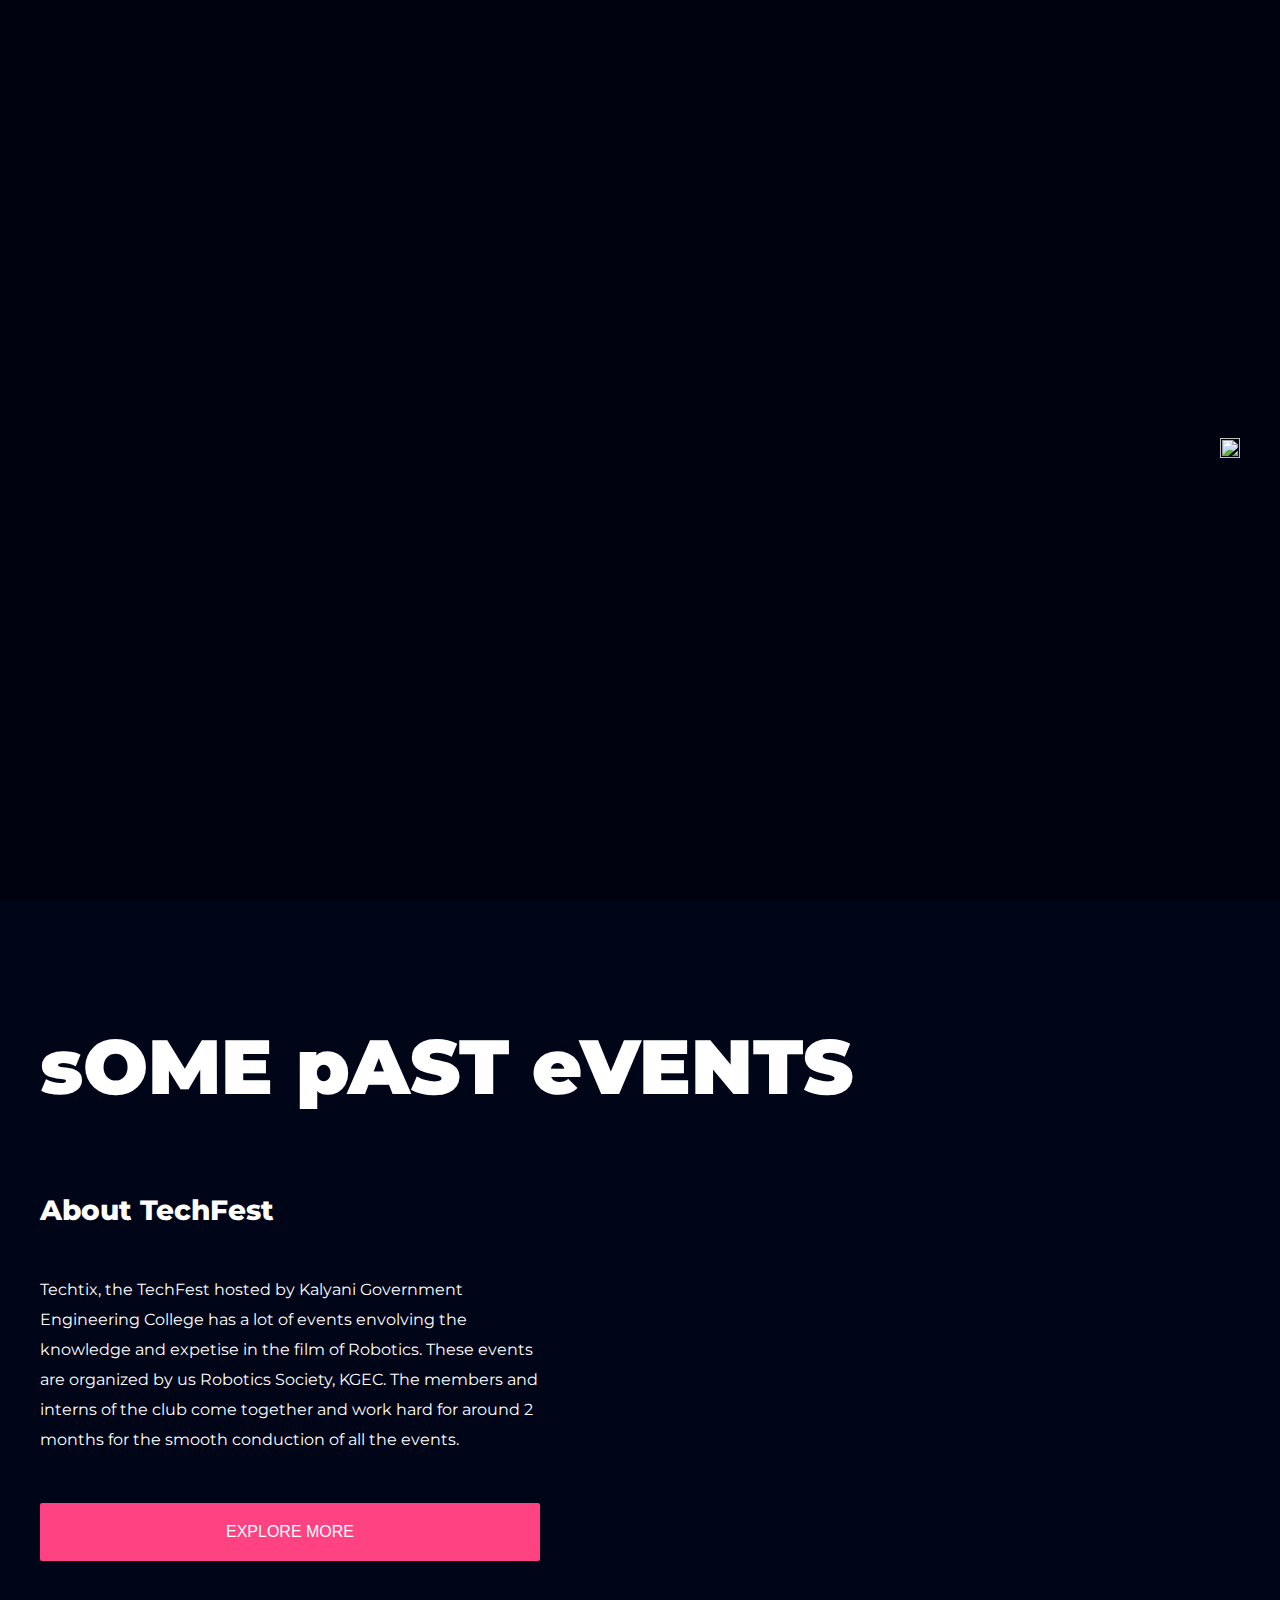
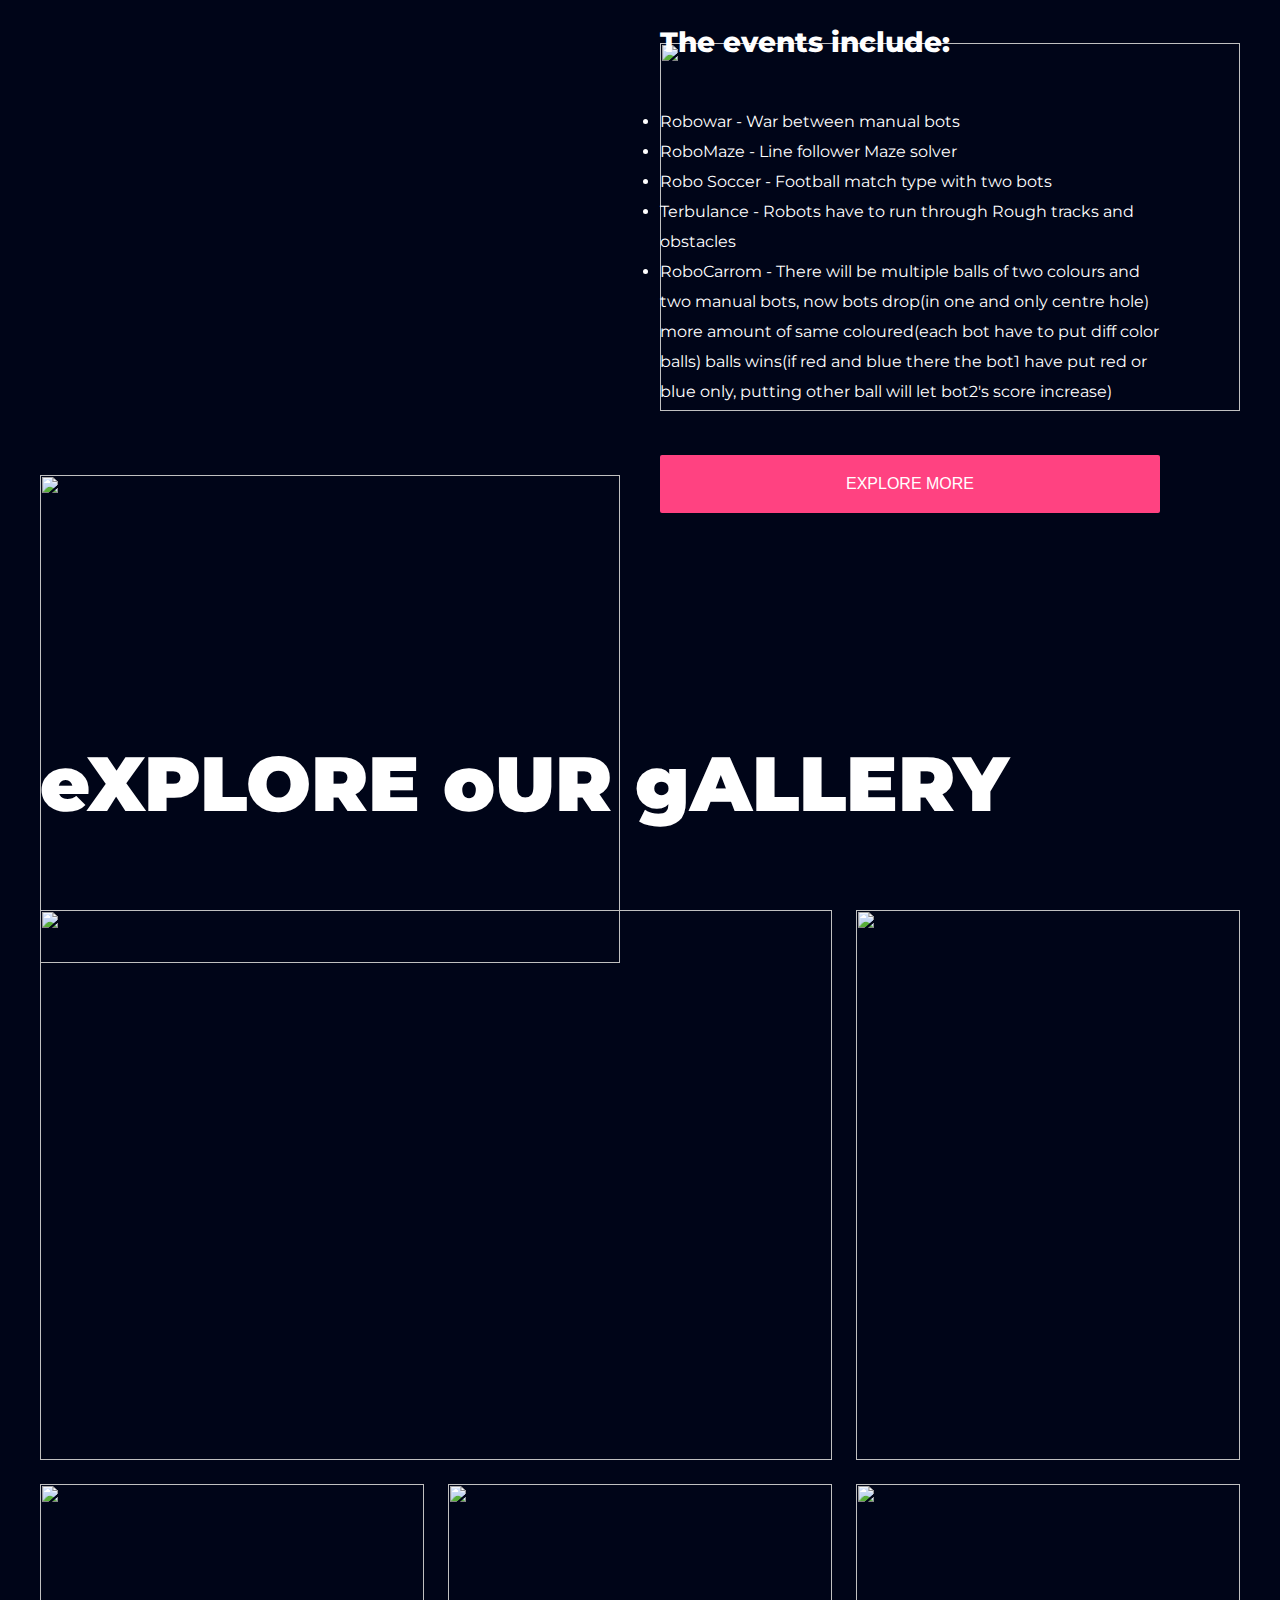
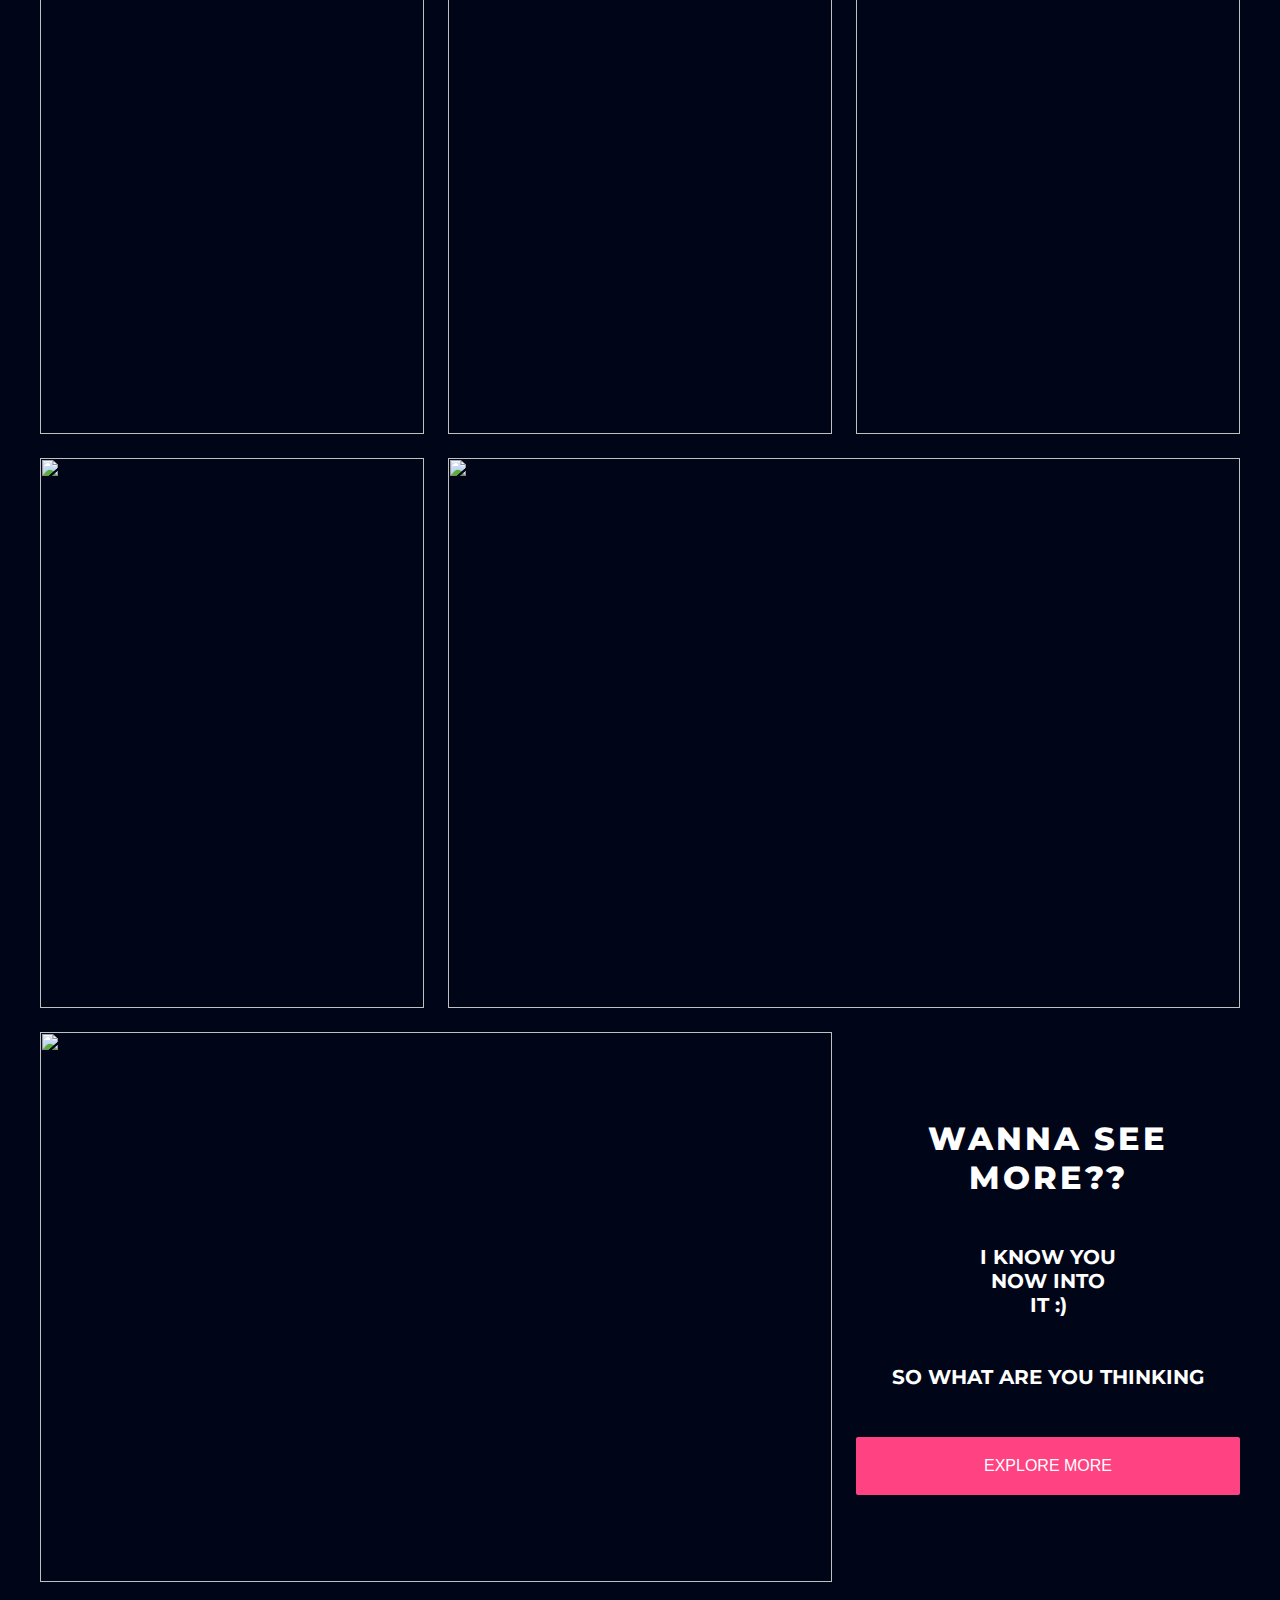
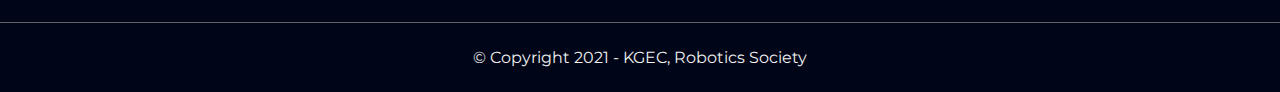
==== commit 76cbdf80: "Merge pull request #7 from KGEC-Robotics-Society/Soham/Content" ====
--- a/index.html
+++ b/index.html
@@ -30,11 +30,14 @@
         <header class="tf-past-events-header">sOME pAST eVENTS</header>
         <div class="tf-past-events-box">
           <div class="tf-past-events-text-box">
-            <div class="text-box-header">What is Tech Fest ?</div>
+            <div class="text-box-header">About TechFest</div>
             <div class="text-box-write-up">
-              Lorem ipsum dolor sit amet consectetur adipisicing elit. Aliquid
-              voluptatibus tempore libero! Vitae quod atque ipsum porro alias
-              ullam repellendus veritatis mollitia illo!
+              Techtix, the TechFest hosted by Kalyani Government Engineering
+              College has a lot of events envolving the knowledge and expetise
+              in the film of Robotics. These events are organized by us Robotics
+              Society, KGEC. The members and interns of the club come together
+              and work hard for around 2 months for the smooth conduction of all
+              the events.
             </div>
             <div class="text-box-cta">
               <a href="#">
@@ -57,18 +60,25 @@
             />
           </div>
           <div class="tf-past-events-text-box right" id="align">
-            <div class="text-box-header">What is Tech Fest ?</div>
+            <div class="text-box-header">The events include:</div>
             <div class="text-box-write-up">
-              Lorem ipsum dolor, sit amet consectetur adipisicing elit. Ipsam
-              ratione quod consequuntur, fugit excepturi rerum, aliquam
-              accusamus, enim animi illo at iusto illum dolorem doloremque vero!
-              Hic eos aperiam eaque ea nisi pariatur placeat, at soluta
-              aspernatur saepe distinctio? Ut necessitatibus ea tempora
-              reprehenderit vel. Vitae, aut nulla libero fugit beatae odit
-              consequatur facere labore est ducimus distinctio soluta
-              accusantium dolor maiores nobis enim dicta, recusandae
-              consequuntur itaque a sit! Eligendi tempore deleniti ipsam
-              distinctio nemo est iure nesciunt quod?
+              <ul>
+                <li>Robowar - War between manual bots</li>
+                <li>RoboMaze - Line follower Maze solver</li>
+                <li>Robo Soccer - Football match type with two bots</li>
+                <li>
+                  Terbulance - Robots have to run through Rough tracks and
+                  obstacles
+                </li>
+                <li>
+                  RoboCarrom - There will be multiple balls of two colours and
+                  two manual bots, now bots drop(in one and only centre hole)
+                  more amount of same coloured(each bot have to put diff color
+                  balls) balls wins(if red and blue there the bot1 have put red
+                  or blue only, putting other ball will let bot2's score
+                  increase)
+                </li>
+              </ul>
             </div>
             <div class="text-box-cta">
               <a href="#">
--- a/mid/style.css
+++ b/mid/style.css
@@ -194,6 +194,7 @@
   align-items: center;
   color: white;
   margin: auto;
+  width: 100%;
 }
 
 #explore-more a {
@@ -239,6 +240,9 @@
     grid-column-start: 1;
     grid-column-end: 3;
   }
+  #explore-more {
+    width: max-content;
+  }
 }
 
 @media (max-width: 1200px) {
@@ -296,6 +300,10 @@
   .tf-past-events-header,
   .tf-gallery-heading {
     font-size: 32px;
+  }
+
+  #explore-more {
+    width: 100%;
   }
 
   #explore-more h2 {
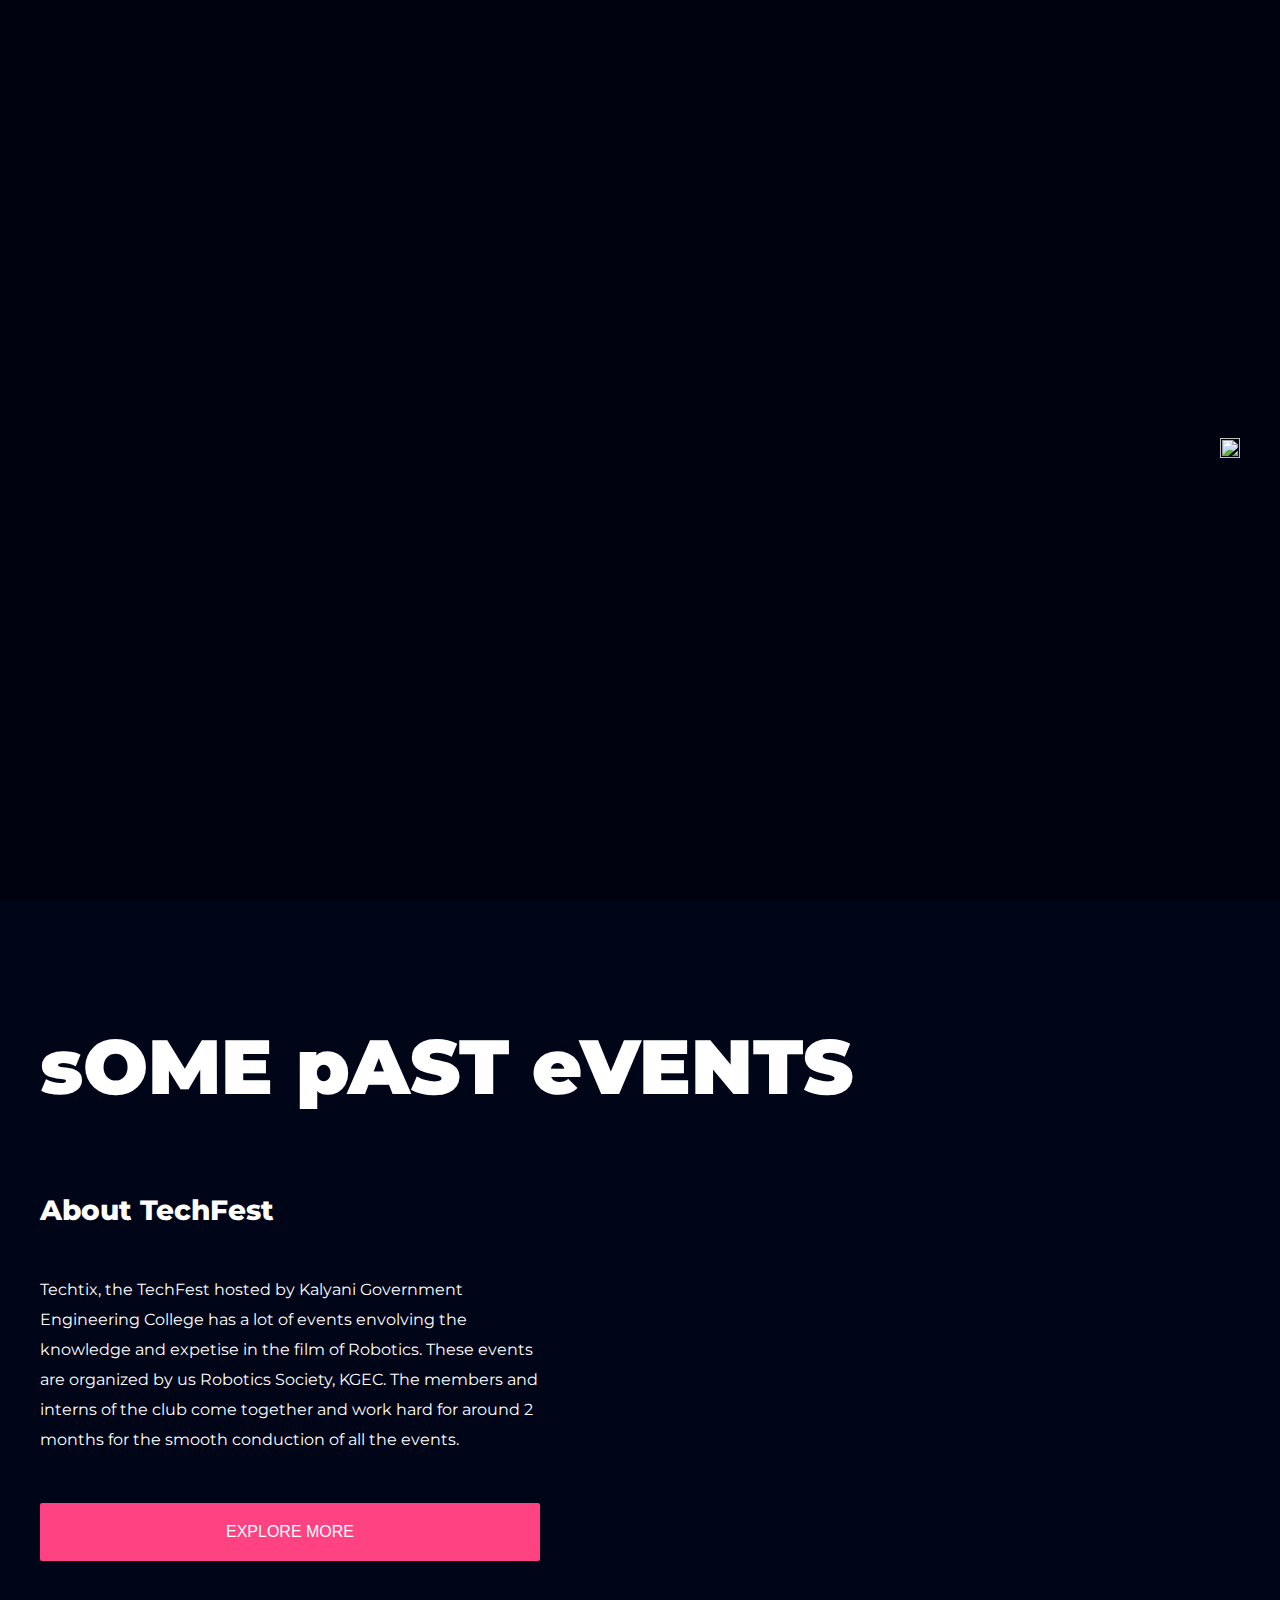
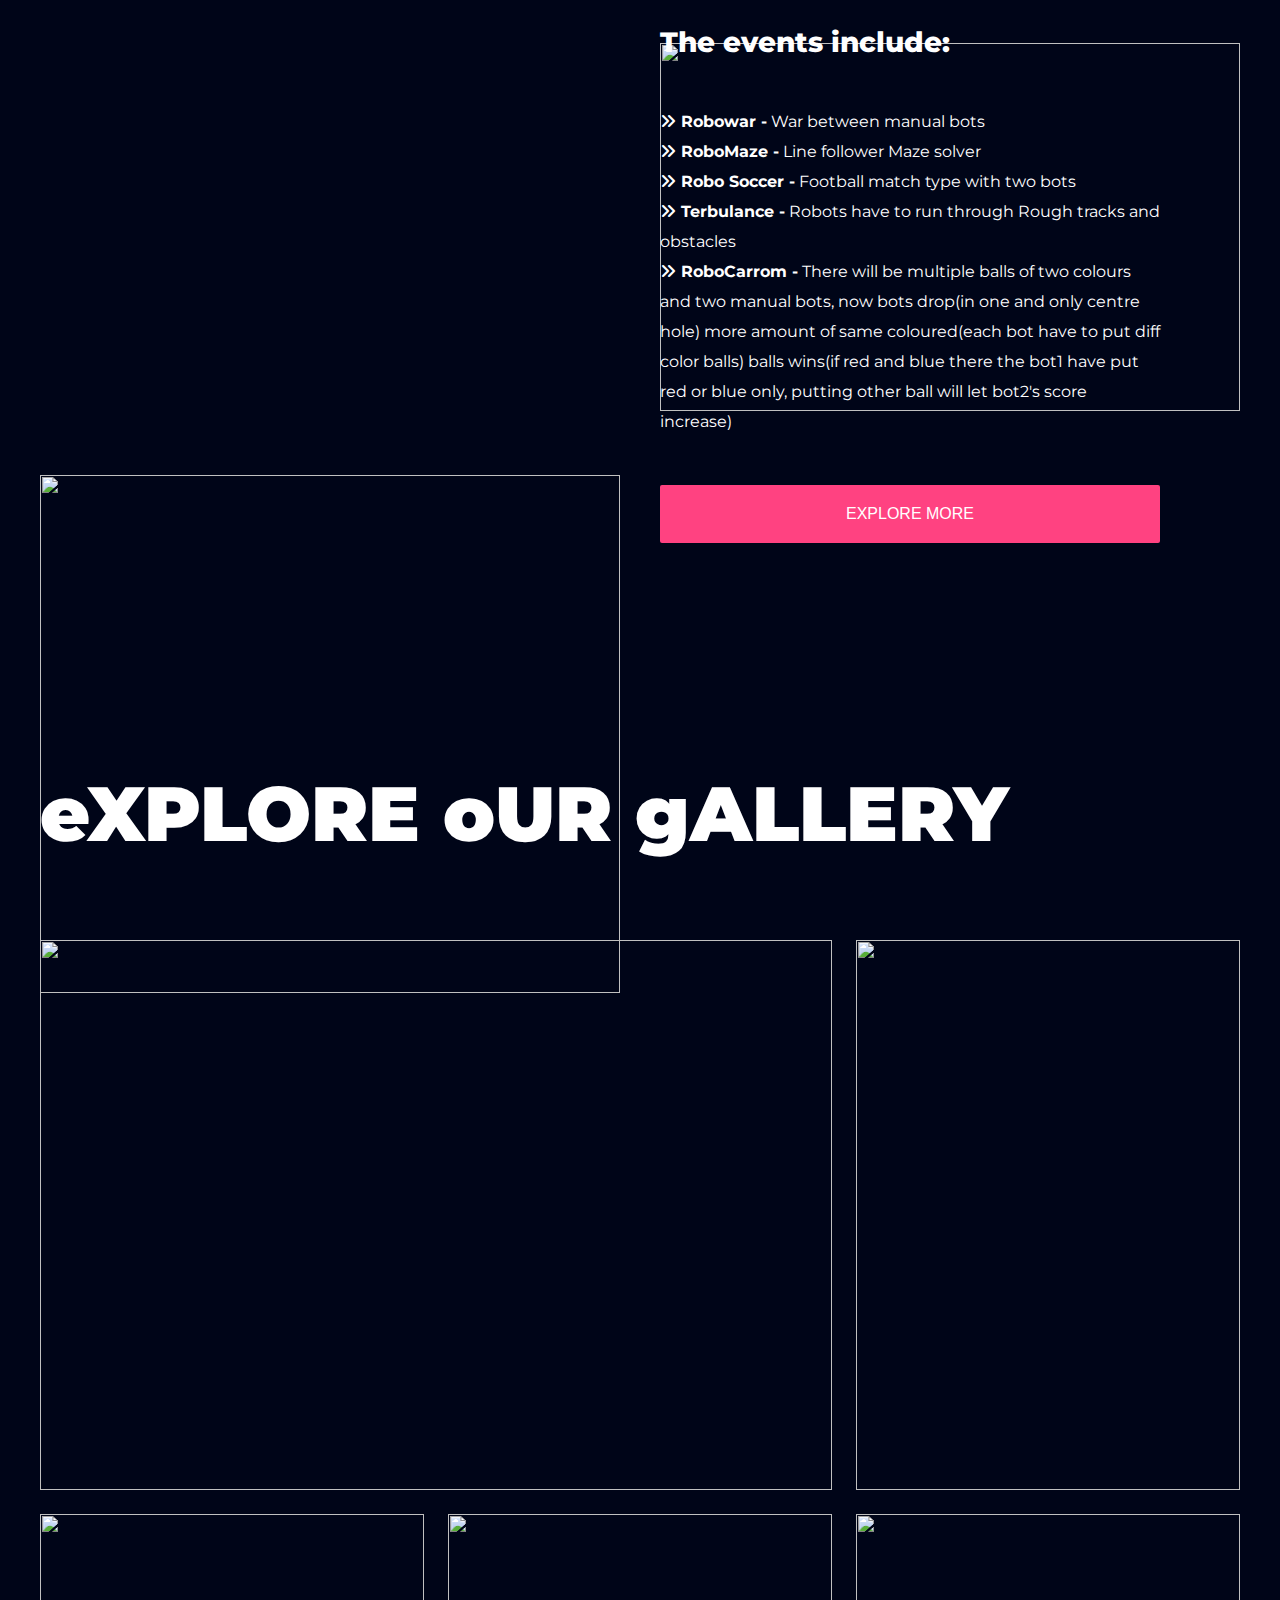
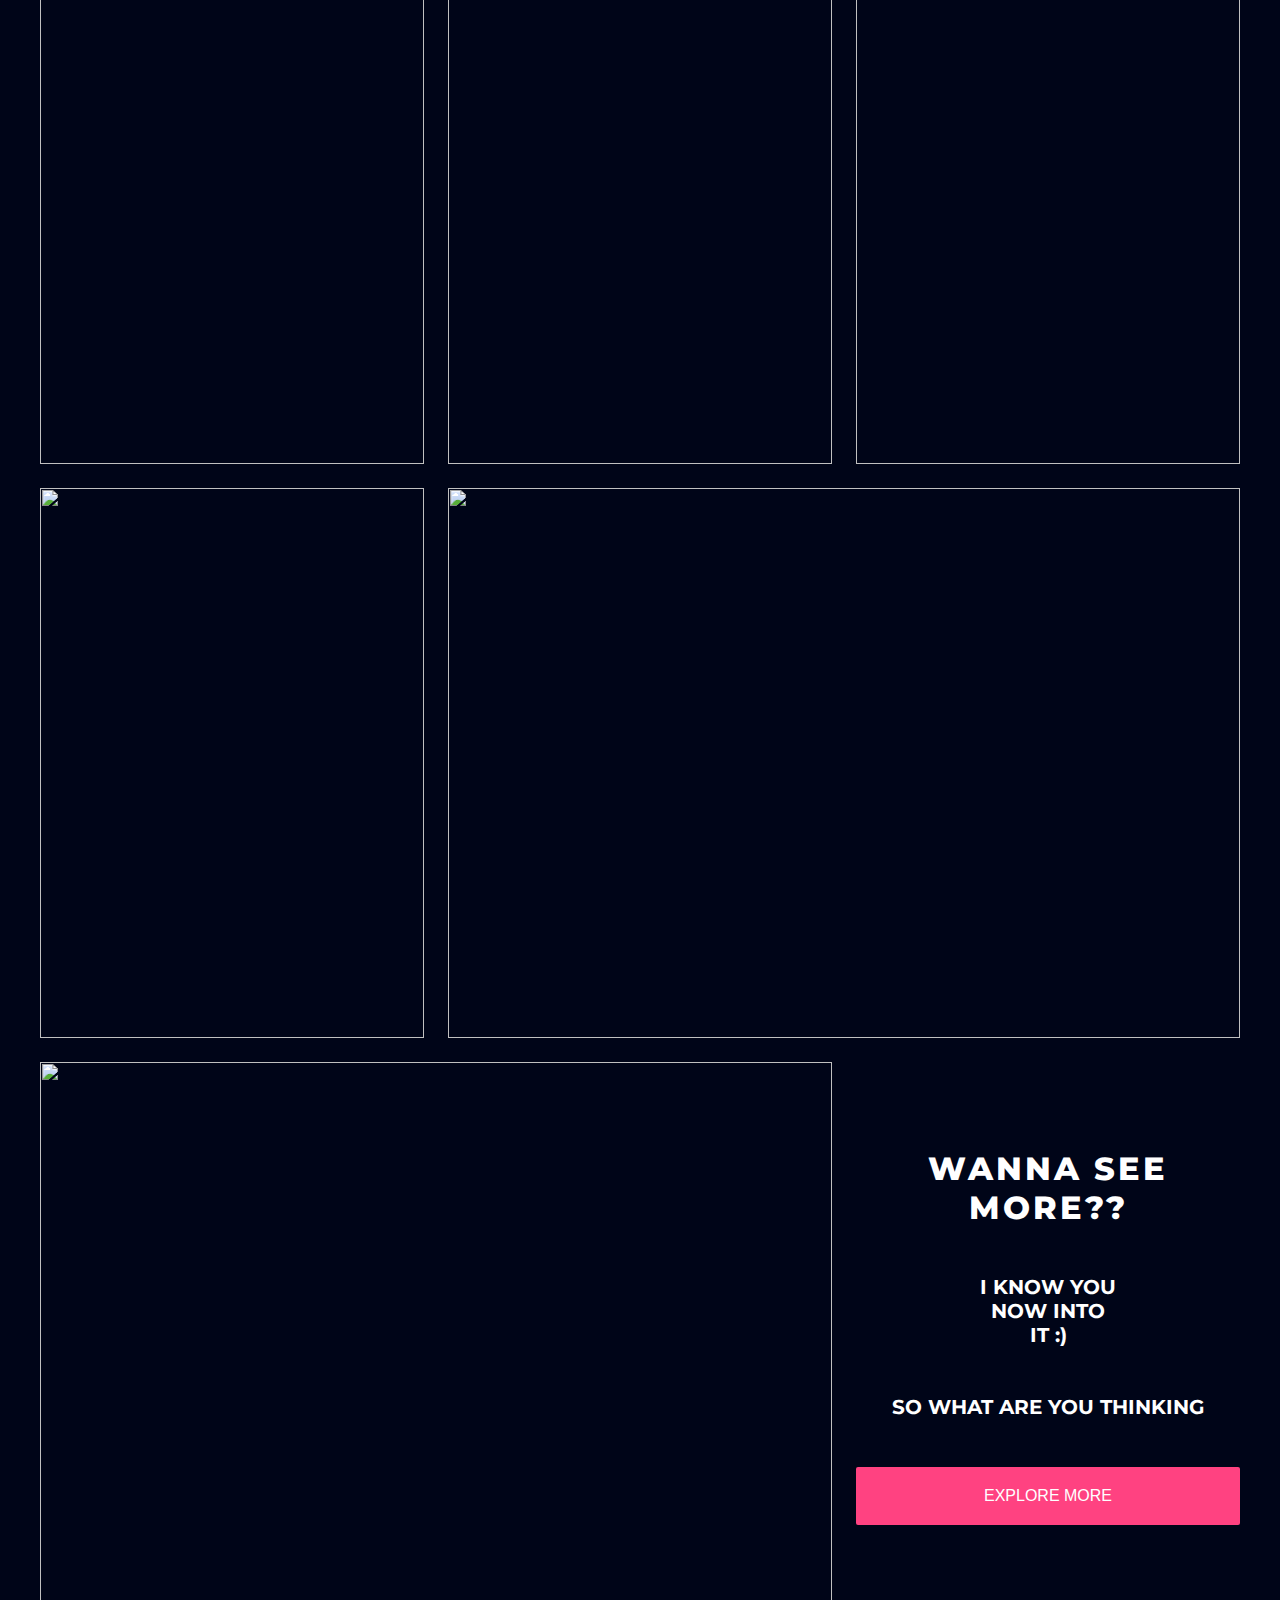
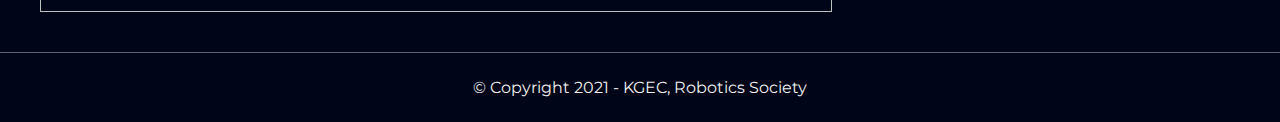
==== commit f7eb668a: "fixed some minor issues" ====
--- a/index.html
+++ b/index.html
@@ -4,6 +4,10 @@
     <meta charset="UTF-8" />
     <meta http-equiv="X-UA-Compatible" content="IE=edge" />
     <meta name="viewport" content="width=device-width, initial-scale=1.0" />
+    <link
+      rel="stylesheet"
+      href="https://cdnjs.cloudflare.com/ajax/libs/font-awesome/6.1.2/css/all.min.css"
+    />
     <link rel="stylesheet" href="./mid/style.css" />
     <!-- <link rel="stylesheet" href="../gallery/gallery.css" /> -->
     <link rel="stylesheet" href="./hero/hero.css" />
@@ -63,20 +67,29 @@
             <div class="text-box-header">The events include:</div>
             <div class="text-box-write-up">
               <ul>
-                <li>Robowar - War between manual bots</li>
-                <li>RoboMaze - Line follower Maze solver</li>
-                <li>Robo Soccer - Football match type with two bots</li>
-                <li>
-                  Terbulance - Robots have to run through Rough tracks and
-                  obstacles
-                </li>
-                <li>
-                  RoboCarrom - There will be multiple balls of two colours and
-                  two manual bots, now bots drop(in one and only centre hole)
-                  more amount of same coloured(each bot have to put diff color
-                  balls) balls wins(if red and blue there the bot1 have put red
-                  or blue only, putting other ball will let bot2's score
-                  increase)
+                <li>
+                  <b><i class="fa-solid fa-angles-right"></i> Robowar -</b> War
+                  between manual bots
+                </li>
+                <li>
+                  <b><i class="fa-solid fa-angles-right"></i> RoboMaze -</b>
+                  Line follower Maze solver
+                </li>
+                <li>
+                  <b><i class="fa-solid fa-angles-right"></i> Robo Soccer -</b>
+                  Football match type with two bots
+                </li>
+                <li>
+                  <b><i class="fa-solid fa-angles-right"></i> Terbulance -</b>
+                  Robots have to run through Rough tracks and obstacles
+                </li>
+                <li>
+                  <b><i class="fa-solid fa-angles-right"></i> RoboCarrom -</b>
+                  There will be multiple balls of two colours and two manual
+                  bots, now bots drop(in one and only centre hole) more amount
+                  of same coloured(each bot have to put diff color balls) balls
+                  wins(if red and blue there the bot1 have put red or blue only,
+                  putting other ball will let bot2's score increase)
                 </li>
               </ul>
             </div>
--- a/mid/style.css
+++ b/mid/style.css
@@ -78,6 +78,10 @@
   line-height: 30px;
 }
 
+.text-box-write-up ul {
+  list-style: none;
+}
+
 .btn-primary {
   color: white;
   background-color: rgb(255, 66, 129);
@@ -108,7 +112,7 @@
     font-size: 16px;
   }
   .tf-past-events-text-box {
-    margin: 2rem 0;
+    margin: 6rem 0 0;
     padding: 0;
   }
 
--- a/hero/hero.css
+++ b/hero/hero.css
@@ -7,6 +7,21 @@
   -webkit-box-sizing: border-box;
           box-sizing: border-box;
   -webkit-tap-highlight-color: transparent;
+}
+
+::-webkit-scrollbar {
+  width: 6px;
+}
+
+::-webkit-scrollbar-track {
+  /* background: lightgray; */
+  background: #00020f;
+}
+
+::-webkit-scrollbar-thumb {
+  /* background: #0089ff; */
+  background: #ff4281;
+  border-radius: 6px;
 }
 
 body {
@@ -137,6 +152,21 @@
 @media only screen and (max-width: 548px) {
   .hero-title {
     left: 24px;
+    letter-spacing: 4px;
+    font-size: 52px;
+  }
+  .slider-text-container {
+    bottom: 90px;
+  }
+}
+
+@media only screen and (max-width: 375px) {
+  .hero-title {
+    letter-spacing: 4px;
+    font-size: 48px;
+  }
+  .slider-text-container {
+    bottom: 90px;
   }
 }
 /*# sourceMappingURL=hero.css.map */